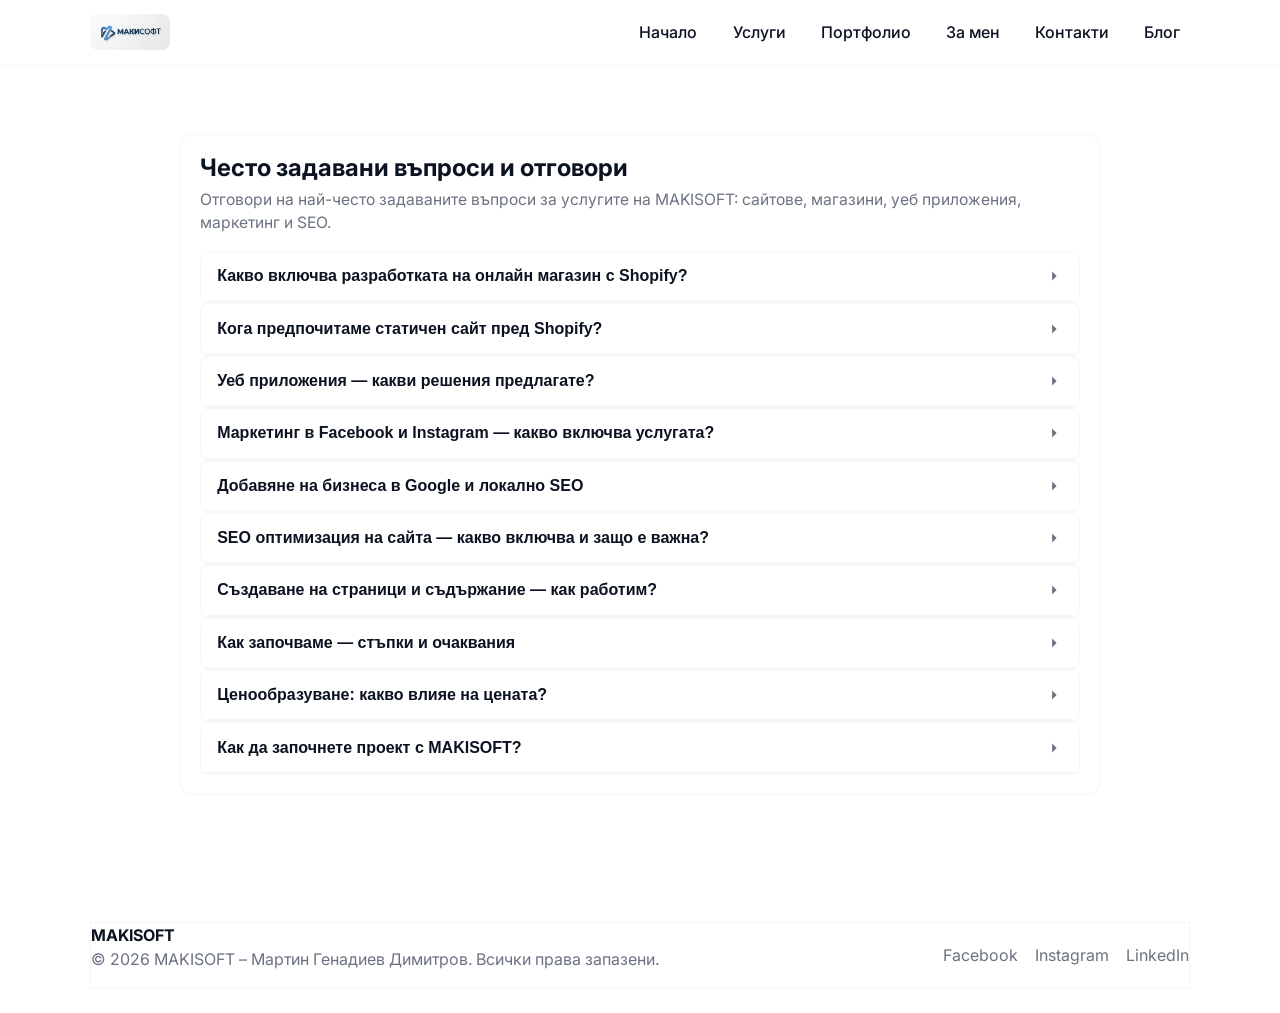
==== blog.html @ 3d79458b "Add main website and blog pages with interactive features - Implemented smooth scrolling for interna" ====
<!doctype html>
<html lang="bg">
<head>
  <meta charset="utf-8" />
  <meta name="viewport" content="width=device-width,initial-scale=1" />
  <title>Блог — MAKISOFT</title>
  <link rel="stylesheet" href="assets/css/styles.css">
    <script src="assets/js/script.js" defer></script>
</head>
<body>
  <header class="site-header">
    <div class="container header-inner">
      <a class="logo" href="index.html"><img src="assets/img/makisoft МАКИСОФТ.png" alt="MAKISOFT" class="logo-img"></a>
      <nav class="main-nav" aria-label="Навигация">
        <ul class="nav-list">
          <li><a href="index.html" class="nav-link">Начало</a></li>
          <li><a href="index.html#services" class="nav-link">Услуги</a></li>
          <li><a href="index.html#portfolio" class="nav-link">Портфолио</a></li>
          <li><a href="index.html#about" class="nav-link">За мен</a></li>
          <li><a href="index.html#contact" class="nav-link">Контакти</a></li>
          <li><a href="blog.html" class="nav-link">Блог</a></li>
        </ul>
      </nav>
    </div>
  </header>

  <main>
    <section class="section">
      <div class="container">
        <article class="post">
          <header class="section-header">
            <h1>Често задавани въпроси и отговори</h1>
            <p class="sub muted">Отговори на най-често задаваните въпроси за услугите на MAKISOFT: сайтове, магазини, уеб приложения, маркетинг и SEO.</p>
          </header>

          <div class="accordion" id="faqAccordion">
            <!-- 1 -->
            <div class="accordion-item">
              <button class="accordion-toggle" aria-expanded="false" aria-controls="faq-1" id="faq-toggle-1">
                <span>Какво включва разработката на онлайн магазин с Shopify?</span>
                <svg class="accordion-icon" width="20" height="20" viewBox="0 0 24 24" aria-hidden="true"><path fill="currentColor" d="M12 15.5l-6-6h12z"/></svg>
              </button>
              <div id="faq-1" class="accordion-panel" role="region" aria-labelledby="faq-toggle-1">
                <p><strong>Платформа и настройка:</strong> инсталация, продукти, варианти, доставки, данъци и разплащателни шлюзове.</p>
                <p><strong>Дизайн и UX:</strong> адаптивен storefront, оптимизиран checkout и trust signals.</p>
                <p><strong>Интеграции и обучение:</strong> Facebook/Instagram shop, Google Merchant, ERP/CRM интеграции и кратко обучение за управление.</p>
              </div>
            </div>

            <!-- 2 -->
            <div class="accordion-item">
              <button class="accordion-toggle" aria-expanded="false" aria-controls="faq-2" id="faq-toggle-2">
                <span>Кога предпочитаме статичен сайт пред Shopify?</span>
                <svg class="accordion-icon" width="20" height="20" viewBox="0 0 24 24" aria-hidden="true"><path fill="currentColor" d="M12 15.5l-6-6h12z"/></svg>
              </button>
              <div id="faq-2" class="accordion-panel" role="region" aria-labelledby="faq-toggle-2">
                <p>Статичните сайтове са подходящи за презентационни сайтове и лендинги: бързо зареждане, ниски разходи и лесна интеграция с CDN.</p>
                <ul>
                  <li>Ниска цена за хостинг и бързо време за зареждане.</li>
                  <li>Повишена сигурност и опростена поддръжка.</li>
                  <li>Подходящи за информационно съдържание, малки бизнеси и кампании.</li>
                </ul>
              </div>
            </div>

            <!-- 3 -->
            <div class="accordion-item">
              <button class="accordion-toggle" aria-expanded="false" aria-controls="faq-3" id="faq-toggle-3">
                <span>Уеб приложения — какви решения предлагате?</span>
                <svg class="accordion-icon" width="20" height="20" viewBox="0 0 24 24" aria-hidden="true"><path fill="currentColor" d="M12 15.5l-6-6h12z"/></svg>
              </button>
              <div id="faq-3" class="accordion-panel" role="region" aria-labelledby="faq-toggle-3">
                <p>Предлагаме следните архитектури и технологии в зависимост от нуждите:</p>
                <ul>
                  <li><strong>SPA</strong> (React/Vue/Svelte) за интерактивни клиентски интерфейси.</li>
                  <li><strong>SSR / Hybrid</strong> (Next.js, Nuxt) за SEO и бързо първо зареждане.</li>
                  <li><strong>API-driven</strong> (REST/GraphQL) — отделяне на frontend и backend.</li>
                  <li>Backend: Node.js (Express/Nest), Python (Django/Flask) — за сигурност и скалируемост.</li>
                  <li>База данни, автентикация, CI/CD и cloud deployment (Vercel, AWS, DigitalOcean).</li>
                </ul>
              </div>
            </div>

            <!-- 4 -->
            <div class="accordion-item">
              <button class="accordion-toggle" aria-expanded="false" aria-controls="faq-4" id="faq-toggle-4">
                <span>Маркетинг в Facebook и Instagram — какво включва услугата?</span>
                <svg class="accordion-icon" width="20" height="20" viewBox="0 0 24 24" aria-hidden="true"><path fill="currentColor" d="M12 15.5l-6-6h12z"/></svg>
              </button>
              <div id="faq-4" class="accordion-panel" role="region" aria-labelledby="faq-toggle-4">
                <p>Нашият пакет включва целия цикъл за платени и органични канали:</p>
                <ul>
                  <li>Анализ на аудитория и създаване на buyer personas.</li>
                  <li>Планиране и настройка на кампании (awareness → consideration → conversion).</li>
                  <li>Създаване на креативи (визуали, текстове, видеа) и A/B тестове.</li>
                  <li>Инсталиране на Meta Pixel и Conversion API за проследяване и ремаркетинг.</li>
                  <li>Отчитане и оптимизация: ROAS, CPA, предложения за подобрение.</li>
                </ul>
              </div>
            </div>

            <!-- 5 -->
            <div class="accordion-item">
              <button class="accordion-toggle" aria-expanded="false" aria-controls="faq-5" id="faq-toggle-5">
                <span>Добавяне на бизнеса в Google и локално SEO</span>
                <svg class="accordion-icon" width="20" height="20" viewBox="0 0 24 24" aria-hidden="true"><path fill="currentColor" d="M12 15.5l-6-6h12z"/></svg>
              </button>
              <div id="faq-5" class="accordion-panel" role="region" aria-labelledby="faq-toggle-5">
                <ul>
                  <li>Регистрация и верификация на Google Business Profile (GBP).</li>
                  <li>Оптимизация на профила: категории, описание, работно време и снимки.</li>
                  <li>Консистентно добавяне на NAP в директории и локални каталози.</li>
                  <li>Управление на отзиви и локално съдържание за повишаване на видимостта.</li>
                </ul>
              </div>
            </div>

            <!-- 6 -->
            <div class="accordion-item">
              <button class="accordion-toggle" aria-expanded="false" aria-controls="faq-6" id="faq-toggle-6">
                <span>SEO оптимизация на сайта — какво включва и защо е важна?</span>
                <svg class="accordion-icon" width="20" height="20" viewBox="0 0 24 24" aria-hidden="true"><path fill="currentColor" d="M12 15.5l-6-6h12z"/></svg>
              </button>
              <div id="faq-6" class="accordion-panel" role="region" aria-labelledby="faq-toggle-6">
                <ul>
                  <li><strong>Техническо SEO:</strong> оптимизация на скорост, sitemap, robots.txt, structured data.</li>
                  <li><strong>On-page:</strong> ключови думи, мета тагове, правилна H структура и оптимизирано съдържание.</li>
                  <li><strong>Off-page:</strong> изграждане на качествени линкове и локални цитати за доверие и авторитет.</li>
                </ul>
              </div>
            </div>

            <!-- 7 -->
            <div class="accordion-item">
              <button class="accordion-toggle" aria-expanded="false" aria-controls="faq-7" id="faq-toggle-7">
                <span>Създаване на страници и съдържание — как работим?</span>
                <svg class="accordion-icon" width="20" height="20" viewBox="0 0 24 24" aria-hidden="true"><path fill="currentColor" d="M12 15.5l-6-6h12z"/></svg>
              </button>
              <div id="faq-7" class="accordion-panel" role="region" aria-labelledby="faq-toggle-7">
                <ol>
                  <li>Бриф и анализ на целевата аудитория.</li>
                  <li>Структура и wireframes за страниците.</li>
                  <li>Копирайтинг и SEO оптимизация на текста.</li>
                  <li>Дизайн, разработка и A/B тестове при нужда.</li>
                </ol>
              </div>
            </div>

            <!-- 8 -->
            <div class="accordion-item">
              <button class="accordion-toggle" aria-expanded="false" aria-controls="faq-8" id="faq-toggle-8">
                <span>Как започваме — стъпки и очаквания</span>
                <svg class="accordion-icon" width="20" height="20" viewBox="0 0 24 24" aria-hidden="true"><path fill="currentColor" d="M12 15.5l-6-6h12z"/></svg>
              </button>
              <div id="faq-8" class="accordion-panel" role="region" aria-labelledby="faq-toggle-8">
                <ol>
                  <li>Свържете се чрез формата или директно по имейл/телефон.</li>
                  <li>Кратък бриф и предварителна оферта.</li>
                  <li>Подписване на договор и плащане на аванс.</li>
                  <li>Проектиране, разработка и финално пускане.</li>
                </ol>
                <p class="muted">Очаквайте обратна връзка в рамките на 1–3 работни дни след запитване.</p>
              </div>
            </div>

            <!-- 9 -->
            <div class="accordion-item">
              <button class="accordion-toggle" aria-expanded="false" aria-controls="faq-9" id="faq-toggle-9">
                <span>Ценообразуване: какво влияе на цената?</span>
                <svg class="accordion-icon" width="20" height="20" viewBox="0 0 24 24" aria-hidden="true"><path fill="currentColor" d="M12 15.5l-6-6h12z"/></svg>
              </button>
              <div id="faq-9" class="accordion-panel" role="region" aria-labelledby="faq-toggle-9">
                <p>Фактори: брой страници/продукти, интеграции, ниво на персонализация и допълнителни услуги (SEO, маркетинг).</p>
              </div>
            </div>

            <!-- 10 -->
            <div class="accordion-item">
              <button class="accordion-toggle" aria-expanded="false" aria-controls="faq-10" id="faq-toggle-10">
                <span>Как да започнете проект с MAKISOFT?</span>
                <svg class="accordion-icon" width="20" height="20" viewBox="0 0 24 24" aria-hidden="true"><path fill="currentColor" d="M12 15.5l-6-6h12z"/></svg>
              </button>
              <div id="faq-10" class="accordion-panel" role="region" aria-labelledby="faq-toggle-10">
                <ol>
                  <li>Свържете се чрез формата на сайта или по имейл/телефон.</li>
                  <li>Кратък бриф и предварителна оферта.</li>
                  <li>Подписване на договор и плащане на аванс.</li>
                  <li>Стартиране на дизайна и разработката.</li>
                </ol>
              </div>
            </div>
          </div>
        </article>
      </div>
    </section>
  </main>

  <footer class="site-footer">
    <div class="container footer-inner">
      <div class="footer-brand">
        <strong>MAKISOFT</strong>
        <p>© 2026 MAKISOFT – Мартин Генадиев Димитров. Всички права запазени.</p>
      </div>
      <div class="footer-socials">
        <a href="https://www.facebook.com/people/%D0%9C%D0%B0%D1%80%D1%82%D0%B8%D0%BD-%D0%93%D0%B5%D0%BD%D0%B0%D0%B4%D0%B8%D0%B5%D0%B2/100037242259440/" aria-label="Facebook" target="_blank" rel="noopener">Facebook</a>
        <a href="#" aria-label="Instagram" target="_blank" rel="noopener">Instagram</a>
        <a href="https://www.linkedin.com/in/martin-dimitrov-2580922ab/" aria-label="LinkedIn" target="_blank" rel="noopener">LinkedIn</a>
      </div>
    </div>
  </footer>
</body>
</html>
---- assets/css/styles.css ----
/* =========================================================
   styles.css — Стилове за MAKISOFT One-Page
   Използва CSS променливи, Grid/Flexbox и responsive media queries
   ========================================================= */

/* Google Font */
@import url('https://fonts.googleapis.com/css2?family=Inter:wght@300;400;600;700&display=swap');

:root{
  /* Цветова палитра */
  --bg: #0a192f;
  --surface: #0f2436;
  --muted: #94a3b8;
  --text: #ffffff;
  --accent: #00bfa6; /* или #f97316 за оранжев */
  --accent-2: #f97316;
  --glass: rgba(255,255,255,0.04);

  /* Размери */
  --radius: 12px;
  --container-max: 1100px;
  --transition: 240ms cubic-bezier(.2,.9,.2,1);
}

/* Light theme overrides when applied on the root html element */
html[data-theme="light"]{
  --bg: #ffffff;
  --surface: #f5f7fb;
  --muted: #6b7280;
  --text: #0b1220;
  --accent: #007a63;
  --accent-2: #f97316;
  --glass: rgba(11,18,32,0.04);
}

/* Smooth transition when switching themes */
html{ transition: background-color 300ms ease, color 300ms ease; }
body{ transition: background 300ms ease, color 300ms ease; }

/* Reset */
* { box-sizing: border-box; }
html,body { height:100%; }
body{
  margin:0;
  font-family: "Inter", system-ui, -apple-system, "Segoe UI", Roboto, "Helvetica Neue", Arial;
  background: linear-gradient(180deg, var(--bg) 0%, #071227 100%);
  color:var(--text);
  -webkit-font-smoothing:antialiased;
  -moz-osx-font-smoothing:grayscale;
  line-height:1.5;
  -webkit-tap-highlight-color: transparent;
}

/* Container */
.container{
  width:90%;
  max-width:var(--container-max);
  margin:0 auto;
}

/* Header */
.site-header{
  position:sticky;
  top:0;
  z-index:60;
  background:linear-gradient(180deg, rgba(10,25,47,0.9), rgba(10,25,47,0.65));
  backdrop-filter: blur(6px);
  border-bottom: 1px solid rgba(255,255,255,0.03);
}

.header-inner{
  display:flex;
  align-items:center;
  justify-content:space-between;
  gap:1rem;
  padding:0.9rem 0;
}

.logo{
  color:var(--text);
  font-weight:700;
  letter-spacing:0.6px;
  text-decoration:none;
  font-size:1.1rem;
}

.logo-img{ height:36px; display:block; border-radius:8px; overflow:hidden; }

/* Лека анимация за логото - плавно 'плаващо' движение и мащаб при hover */
.logo-img{
  animation: logoFloat 6s ease-in-out infinite;
  transition: transform 260ms var(--transition), filter 260ms var(--transition);
}
.logo-img:hover{
  transform: translateY(-3px) scale(1.03);
  filter: drop-shadow(0 6px 18px rgba(0,191,166,0.12));
}

@keyframes logoFloat{
  0%{ transform: translateY(0); }
  50%{ transform: translateY(-4px); }
  100%{ transform: translateY(0); }
}

/* Плавно появяване и лека мащабна анимация за hero изображението */
.hero-visual img{
  opacity:0;
  transform: scale(0.98) translateY(8px);
  transition: opacity 700ms ease, transform 700ms cubic-bezier(.2,.9,.2,1);
}
.animate-on-scroll.in-view .hero-visual img{
  opacity:1;
  transform: none;
}

/* Nav */
.main-nav { display:block; }
.nav-list{
  display:flex;
  gap:1rem;
  list-style:none;
  margin:0;
  padding:0;
  align-items:center;
}
.nav-link{
  color:var(--text);
  text-decoration:none;
  padding:0.45rem 0.6rem;
  border-radius:8px;
  transition: background var(--transition);
  font-weight:500;
}
.nav-link:hover, .nav-link:focus{
  background:var(--glass);
}

/* Header actions */
.header-actions{ display:flex; align-items:center; gap:0.6rem; }

.btn{
  display:inline-flex;
  align-items:center;
  justify-content:center;
  gap:0.5rem;
  padding:0.6rem 1rem;
  border-radius:10px;
  text-decoration:none;
  cursor:pointer;
  font-weight:600;
  border:1px solid transparent;
  transition: all var(--transition);
}
.btn-ghost{
  background:transparent;
  color:var(--text);
  border-color: rgba(255,255,255,0.04);
}
.btn-primary{
  background:var(--accent);
  color:var(--bg);
}
.btn-accent{
  background:var(--accent);
  color:var(--bg);
}

/* Hamburger */
.hamburger{
  display:none;
  background:none;
  border:0;
  padding:0.4rem;
  cursor:pointer;
  margin-left:0.5rem;
}
.hamburger-box{ width:26px; height:18px; display:inline-block; position:relative; }
.hamburger-inner{
  position:absolute;
  top:50%;
  left:0;
  right:0;
  height:2px;
  background:var(--text);
  transform:translateY(-50%);
  transition: transform 200ms ease, opacity 200ms ease;
}
.hamburger-inner::before,
.hamburger-inner::after{
  content:"";
  position:absolute;
  left:0;
  right:0;
  height:2px;
  background:var(--text);
  transition: transform 200ms ease, top 200ms ease, bottom 200ms ease;
}
.hamburger-inner::before{ top:-8px; }
.hamburger-inner::after{ bottom:-8px; }

/* Mobile nav overlay */
.mobile-nav{
  display:none;
  position:fixed;
  inset:0;
  background:linear-gradient(180deg, rgba(10,25,47,0.98), rgba(10,25,47,0.96));
  z-index:55;
  padding-top:6rem;
}
.mobile-nav-list{
  list-style:none;
  padding:0;
  margin:0;
  display:flex;
  flex-direction:column;
  gap:1rem;
  align-items:center;
}
.mobile-link{
  color:var(--text);
  text-decoration:none;
  font-size:1.2rem;
}

/* Hero */
.hero{
  padding:4rem 0;
}
.hero-inner{
  display:grid;
  grid-template-columns: 1fr 480px;
  gap:2rem;
  align-items:center;
}
.hero-content h1{
  font-size:clamp(1.4rem, 2.4vw, 2.2rem);
  margin:0 0 0.6rem 0;
}
.lead{
  color:var(--muted);
  margin-bottom:1.2rem;
}
.hero-visual img{
  width:100%;
  border-radius:var(--radius);
  box-shadow: 0 8px 30px rgba(0,0,0,0.6);
}

/* Sections */
.section{
  padding:3rem 0;
}
.section-header h2{
  margin:0 0 0.25rem 0;
  font-size:1.5rem;
}
.sub{ color:var(--muted); margin:0 0 1rem 0; }

/* Services grid */
.services-grid{
  display:grid;
  grid-template-columns: repeat(4, 1fr);
  gap:1.25rem;
  margin-top:1rem;
}
.service-card{
  background:linear-gradient(180deg, rgba(255,255,255,0.02), rgba(255,255,255,0.01));
  padding:1.1rem;
  border-radius:var(--radius);
  box-shadow: 0 6px 18px rgba(2,6,23,0.6);
  border:1px solid rgba(255,255,255,0.02);
}
.service-icon{ font-size:1.6rem; margin-bottom:0.6rem; }

/* Portfolio */
.portfolio-controls{ display:flex; gap:0.5rem; margin:1rem 0 1.25rem 0; flex-wrap:wrap; }
.filter-btn{
  padding:0.5rem 0.8rem;
  border-radius:10px;
  background:transparent;
  border:1px solid rgba(255,255,255,0.04);
  color:var(--text);
  cursor:pointer;
}
.filter-btn.active{ background:var(--accent); color:var(--bg); border-color:transparent; }

.portfolio-grid{
  display:grid;
  grid-template-columns: repeat(3, 1fr);
  gap:1rem;
}
.portfolio-card{
  background:var(--surface);
  border-radius:var(--radius);
  overflow:hidden;
  box-shadow: 0 8px 30px rgba(2,6,23,0.6);
  transition: transform var(--transition);
}
.portfolio-card img{ width:100%; height:200px; object-fit:cover; display:block; }
.card-body{ padding:0.8rem 1rem; }
.card-actions{ margin-top:0.6rem; }

/* About */
.about-inner{
  display:grid;
  grid-template-columns: 260px 1fr;
  gap:1.5rem;
  align-items:center;
}
.avatar{
  width:100%;
  aspect-ratio:1/1;
  border-radius:50%;
  object-fit:cover;
  border:6px solid rgba(255,255,255,0.03);
  box-shadow: 0 10px 30px rgba(0,0,0,0.6);
}

/* Contact */
.contact-inner{
  display:grid;
  grid-template-columns: 1fr 320px;
  gap:1.5rem;
}
.contact-card{ background:linear-gradient(180deg, rgba(255,255,255,0.02), rgba(255,255,255,0.01)); padding:1.2rem; border-radius:var(--radius); }
.contact-form label{ display:block; margin-bottom:0.6rem; }
.contact-form input, .contact-form textarea{
  width:100%;
  padding:0.6rem 0.8rem;
  border-radius:8px;
  border:1px solid rgba(255,255,255,0.04);
  background:transparent;
  color:var(--text);
  margin-top:0.3rem;
}
.form-actions{ margin-top:0.8rem; }
.form-message{ margin-top:0.8rem; color:var(--accent); }

/* Footer */
.site-footer{ padding:1.6rem 0; border-top:1px solid rgba(255,255,255,0.03); margin-top:2rem; }
.footer-inner{ display:flex; justify-content:space-between; align-items:center; gap:1rem; flex-wrap:wrap; }
.footer-socials a{ color:var(--muted); margin-left:0.8rem; text-decoration:none; }

/* =========================================================
   Анимации при скрол (fade-in)
   .animate-on-scroll се анимира когато JS добави .in-view
   ========================================================= */
.animate-on-scroll{ opacity:0; transform: translateY(16px); transition: opacity 600ms ease, transform 600ms cubic-bezier(.2,.9,.2,1); will-change:transform,opacity; }
.animate-on-scroll.in-view{ opacity:1; transform: none; }

/* Staggered reveal helper */
.stagger .stagger-item{ opacity:0; transform: translateY(14px); transition: opacity 540ms ease, transform 540ms cubic-bezier(.2,.9,.2,1); }
.stagger.in-view .stagger-item{ opacity:1; transform:none; }

/* CTA pulse */
@keyframes pulseGlow{
  0%{ box-shadow: 0 0 0 0 rgba(0,191,166,0.12); }
  70%{ box-shadow: 0 0 0 12px rgba(0,191,166,0); }
  100%{ box-shadow: 0 0 0 0 rgba(0,191,166,0); }
}
.btn-primary{ animation: none; }
.btn-primary.pulse{ animation: pulseGlow 2.4s infinite ease-out; }

/* subtle hover for links */
a{ transition: color 180ms ease, transform 180ms ease; }
a:hover{ transform: translateY(-2px); }

/* Аккордеон стилове (блог) */
.post{
  background: linear-gradient(180deg, rgba(255,255,255,0.02), rgba(255,255,255,0.01));
  padding:1.4rem;
  border-radius:12px;
  box-shadow: 0 12px 34px rgba(2,6,23,0.6);
  border:1px solid rgba(255,255,255,0.03);
}
.post .section-header{ margin-bottom:0.8rem; }
.post .section-header h1{ margin:0 0 0.4rem 0; font-size:1.5rem; }
.muted{ color:var(--muted); }

.accordion{ margin-top:1rem; }
.accordion-item{
  border-radius:8px;
  overflow:hidden;
  margin-bottom:0;
  background: transparent;
  border:1px solid rgba(255,255,255,0.03);
}
.accordion-item + .accordion-item{ border-top:1px solid rgba(255,255,255,0.03); }
.accordion-button, .accordion-toggle{
  width:100%;
  display:flex;
  align-items:center;
  justify-content:space-between;
  gap:12px;
  background:linear-gradient(180deg, rgba(255,255,255,0.01), rgba(255,255,255,0.005));
  border:0;
  padding:0.95rem 1rem;
  color:var(--text);
  font-weight:600;
  cursor:pointer;
}
.accordion-toggle .accordion-icon{ transform:rotate(-90deg); transition: transform 300ms ease; }
.accordion-button[aria-expanded="true"] .accordion-icon, .accordion-toggle[aria-expanded="true"] .accordion-icon{ transform:rotate(0deg); }
.accordion-panel{ max-height:0; overflow:hidden; transition: max-height 360ms cubic-bezier(.2,.9,.2,1), padding 240ms ease; padding:0 1rem; background:linear-gradient(180deg, rgba(10,18,30,0.02), rgba(10,18,30,0.01)); }
.accordion-panel p, .accordion-panel ul, .accordion-panel ol{ color:var(--muted); margin:0.8rem 0; }
.accordion-panel.open{ padding:0.8rem 1rem 1.1rem; }

.accordion-toggle:focus{ outline:2px solid rgba(0,191,166,0.12); outline-offset:2px; }

/* Improve arrow alignment and spacing */
.accordion-icon{ width:18px; height:18px; flex:0 0 18px; color:var(--muted); }
.accordion-toggle span{ display:block; text-align:left; flex:1; }

/* Hover ефекти */
.portfolio-card:hover{ transform: translateY(-6px); }

/* =========================================================
   Responsive / Mobile improvements
   Ensures stacked layouts, readable type, and touch-friendly controls
   ========================================================= */
@media (max-width: 900px){
  .header-inner{ padding:0.6rem 0; }
  .logo-img{ height:32px; }
  .main-nav{ display:none; }
  .hamburger{ display:inline-block; }
  .mobile-nav{ display:none; }
  .mobile-nav[aria-hidden="false"]{ display:flex; }

  .hero{ padding:2.4rem 0; }
  .hero-inner{ grid-template-columns: 1fr; gap:1.25rem; }
  .hero-visual{ order:-1; }
  .hero-visual img{ border-radius:10px; max-width:92%; margin:0 auto; height:auto; }
  .hero-content{ text-align:left; }
  .hero-ctas{ display:flex; flex-direction:column; gap:0.6rem; margin-top:0.8rem; }

  .services-grid{ grid-template-columns: repeat(2, 1fr); }
  .portfolio-grid{ grid-template-columns: repeat(2, 1fr); }
  .about-inner{ grid-template-columns: 1fr; }
  .contact-inner{ grid-template-columns: 1fr; }

  .btn{ padding:0.65rem 0.9rem; font-size:0.95rem; }
  .btn-primary, .btn-accent{ width:100%; }
  .cta-row{ display:flex; flex-direction:column; gap:0.6rem; }

  .portfolio-card img{ height:auto; }
  .avatar{ width:140px; margin:0 auto; }
}

@media (max-width: 600px){
  :root{ --container-max: 720px; }
  body{ font-size:15px; }
  .container{ width:94%; }
  .logo-img{ height:28px; }
  .header-inner{ gap:0.5rem; }

  .hero-content h1{ font-size:1.35rem; }
  .lead{ font-size:0.95rem; }
  .hero-ctas{ align-items:stretch; }

  .services-grid{ grid-template-columns: 1fr; }
  .portfolio-grid{ grid-template-columns: 1fr; }

  .accordion-toggle{ padding:0.85rem; }
  .mobile-cta{ width:100%; text-align:center; }

  /* Floating CTA safe placement on small screens */
  .floating-cta{ right:14px; padding:0.65rem 0.9rem; }
}

/* Ensure images are fluid by default on mobile */
img{ max-width:100%; height:auto; display:block; }

/* Dark-theme: ensure contact email and phone are white for visibility */
html[data-theme="dark"] .contact-info a[href^="mailto:"],
html[data-theme="dark"] .contact-info a[href^="tel:"]{
  color: #ffffff !important;
}

/* Keep default/other themes unchanged; light theme uses its own --text color */

/* Floating CTA (позициониране и стил) */
.floating-cta{
  position:fixed;
  right:20px;
  bottom:24px;
  z-index:70;
  background:var(--accent);
  color:var(--bg);
  padding:0.7rem 1rem;
  border-radius:12px;
  box-shadow: 0 10px 30px rgba(2,6,23,0.6);
  display:inline-flex;
  align-items:center;
  gap:0.5rem;
  text-decoration:none;
  font-weight:700;
}

/* Stacked floating CTA variations to avoid overlap */
.floating-cta.floating-cta-messenger{ bottom:84px; background:var(--accent-2); }
.floating-cta.floating-cta-questions{ bottom:24px; }

@media (max-width: 600px){
  .floating-cta.floating-cta-questions{ bottom:18px; }
  .floating-cta.floating-cta-messenger{ bottom:62px; }
}

/* Mobile nav open state transition */
.mobile-nav{ opacity:0; transform: translateY(6px); transition: opacity 240ms ease, transform 240ms ease; }
.mobile-nav.open, .mobile-nav[aria-hidden="false"]{ opacity:1; transform:none; }

/* Theme toggle button */
.theme-toggle{
  display:inline-flex;
  align-items:center;
  justify-content:center;
  gap:0.45rem;
  padding:0.36rem 0.5rem;
  border-radius:10px;
  background:transparent;
  border:1px solid rgba(255,255,255,0.04);
  color:var(--text);
  cursor:pointer;
}
.theme-toggle:hover{ background:var(--glass); }
.theme-toggle .theme-icon{ display:inline-block; line-height:1; font-size:1rem; }
.theme-toggle .theme-icon-moon{ display:none; }
html[data-theme="light"] .theme-toggle{ border-color: rgba(11,18,32,0.06); }
html[data-theme="light"] .theme-toggle .theme-icon-sun{ display:none; }
html[data-theme="light"] .theme-toggle .theme-icon-moon{ display:inline-block; }

/* Light-theme hard overrides: remove shadows, gradients and make backgrounds pure white */
html[data-theme="light"] body{
  background: var(--bg) !important;
  color: var(--text) !important;
}

/* Remove header glass and shadow */
html[data-theme="light"] .site-header{
  background: var(--bg) !important;
  backdrop-filter: none !important;
  border-bottom: 1px solid rgba(11,18,32,0.04) !important;
  box-shadow: none !important;
}

/* Make surfaces flat and white */
html[data-theme="light"] .service-card,
html[data-theme="light"] .portfolio-card,
html[data-theme="light"] .post,
html[data-theme="light"] .contact-card,
html[data-theme="light"] .about-inner,
html[data-theme="light"] .footer-inner{
  background: var(--bg) !important;
  border: 1px solid rgba(11,18,32,0.04) !important;
  box-shadow: none !important;
}

/* Remove background gradients on cards and sections */
html[data-theme="light"] .service-card,
html[data-theme="light"] .post .section-header,
html[data-theme="light"] .accordion-panel,
html[data-theme="light"] .contact-card{
  background-image: none !important;
}

/* Hero image and logo: no shadow, pure white background where applicable */
html[data-theme="light"] .hero-visual img,
html[data-theme="light"] .logo-img{
  box-shadow: none !important;
  filter: none !important;
}

/* Buttons: remove glow/shadow in light theme */
html[data-theme="light"] .btn-primary,
html[data-theme="light"] .btn-accent,
html[data-theme="light"] .floating-cta{
  box-shadow: none !important;
}

/* Floating CTA: use solid color but no shadow */
html[data-theme="light"] .floating-cta{
  background: var(--accent) !important;
  color: var(--bg) !important;
  box-shadow: none !important;
}

/* Remove subtle link transform if you want fully flat look */
html[data-theme="light"] a:hover{ transform:none !important; }

/* Accordion panels: remove inner gradients/shadows */
html[data-theme="light"] .accordion-item,
html[data-theme="light"] .accordion-panel{
  background: var(--bg) !important;
  border: 1px solid rgba(11,18,32,0.03) !important;
  box-shadow: none !important;
}

/* Ensure images remain crisp on white background */
html[data-theme="light"] img{ background: transparent; }

/* Small helpers for contact links */
.contact-info{ margin-top:0.8rem; }
.contact-info .contact-link{ margin-left:0.5rem; text-decoration:none; color:var(--accent); font-weight:600; }
.contact-info .contact-link:hover{ text-decoration:underline; }

/* Responsive */
@media (max-width: 1024px){
  .hero-inner{ grid-template-columns: 1fr 380px; }
  .services-grid{ grid-template-columns: repeat(2, 1fr); }
  .portfolio-grid{ grid-template-columns: repeat(2, 1fr); }
  .about-inner{ grid-template-columns: 180px 1fr; }
  .contact-inner{ grid-template-columns: 1fr 280px; }
}

@media (max-width: 768px){
  .nav-list{ display:none; }
  .hamburger{ display:inline-block; }
  .header-actions .btn-accent{ display:none; }

  .hero-inner{ grid-template-columns: 1fr; text-align:center; }
  .hero-visual{ order:2; }
  .hero-ctas{ display:flex; justify-content:center; gap:0.6rem; flex-wrap:wrap; }

  .services-grid{ grid-template-columns: 1fr; }
  .portfolio-grid{ grid-template-columns: 1fr; }
  .about-inner{ grid-template-columns: 1fr; text-align:center; gap:1rem; }
  .contact-inner{ grid-template-columns: 1fr; }

  .mobile-nav{ display:block; opacity:0; transition: opacity 240ms ease; }
  .mobile-nav.open{ opacity:1; }
}

/* Малки екрани */
@media (max-width: 420px){
  .container{ width:95%; }
  .hero{ padding:2.4rem 0; }
  .header-inner{ padding:0.6rem 0; }
}

/* =========================================================
   Global typography & layout improvements (applies to all pages)
   ========================================================= */
html { font-family: Inter, system-ui, -apple-system, 'Segoe UI', Roboto, 'Helvetica Neue', Arial; }
body { font-size:16px; color:var(--text); }

/* Hero extra features */
.hero-features{ list-style: none; padding:0; margin:0.6rem 0 1rem 0; display:flex; gap:0.8rem; flex-wrap:wrap; }
.hero-features li{ background:rgba(255,255,255,0.02); padding:0.45rem 0.7rem; border-radius:999px; color:var(--muted); font-size:0.95rem; }

/* Why choose section */
.highlight-section{ background: linear-gradient(180deg, rgba(255,255,255,0.01), rgba(255,255,255,0.005)); padding:2rem 0; border-top:1px solid rgba(255,255,255,0.02); }
.why-grid{ display:grid; grid-template-columns: repeat(3,1fr); gap:1rem; margin-top:1rem; }
.why-card{ background:transparent; padding:1rem; border-radius:10px; border:1px solid rgba(255,255,255,0.03); }
.cta-row{ margin-top:1rem; display:flex; gap:0.6rem; }

/* Floating CTA */
.floating-cta{
  position:fixed;
  right:20px;
  bottom:20px;
  z-index:80;
  background:var(--accent);
  color:var(--bg);
  padding:0.85rem 1rem;
  border-radius:999px;
  box-shadow: 0 8px 30px rgba(0,191,166,0.12);
  text-decoration:none;
  font-weight:700;
  transition: transform 180ms ease, box-shadow 180ms ease;
}
.floating-cta:hover{ transform: translateY(-4px); box-shadow: 0 14px 40px rgba(0,191,166,0.14); }

@media (max-width: 768px){
  .why-grid{ grid-template-columns: 1fr; }
  .hero-features{ justify-content:center; }
}

/* Headings */
h1, h2, h3, h4 { color:var(--text); margin:0 0 0.5rem 0; line-height:1.15; }
h1 { font-size:clamp(1.6rem, 3.2vw, 2.4rem); }
h2 { font-size:clamp(1.25rem, 2.2vw, 1.75rem); }
h3 { font-size:1.05rem; }

p { color:var(--muted); margin:0 0 1rem 0; }
small, .muted { color:var(--muted); }

/* Make images responsive across the site */
img{ max-width:100%; height:auto; display:block; }

/* Main content spacing */
.post{ max-width:920px; margin:1.25rem auto; padding:1.2rem; border-radius:12px; background: linear-gradient(180deg, rgba(255,255,255,0.01), rgba(255,255,255,0.00)); box-shadow: 0 6px 24px rgba(2,6,23,0.45); border:1px solid rgba(255,255,255,0.02); }
.post .section-header{ margin-bottom:0.8rem; }
.post h2{ margin-bottom:0.4rem; }

/* Better spacing for article content */
.post p, .post ul, .post ol{ font-size:0.98rem; color:var(--muted); }
.post ul, .post ol{ margin-left:1.1rem; }

/* Accordion visuals: accent and subtle shadow when open */
.accordion-item{ transition: box-shadow 260ms var(--transition), transform 260ms var(--transition); }
.accordion-item .accordion-panel.open{ box-shadow: inset 0 6px 12px rgba(0,0,0,0.25); border-top:1px solid rgba(255,255,255,0.02); }
.accordion-toggle{ font-size:1rem; }
.accordion-toggle span{ display:inline-block; }
.accordion-icon{ transition: transform 300ms ease; }

/* Buttons uniform size in posts */
.post .btn{ padding:0.55rem 0.9rem; }

/* Footer tweaks for blog */
.site-footer .footer-inner{ align-items:center; gap:1rem; }

@media (max-width: 768px){
  .post{ padding:1rem; margin:0.8rem auto; }
  h1{ font-size:1.6rem; }
}
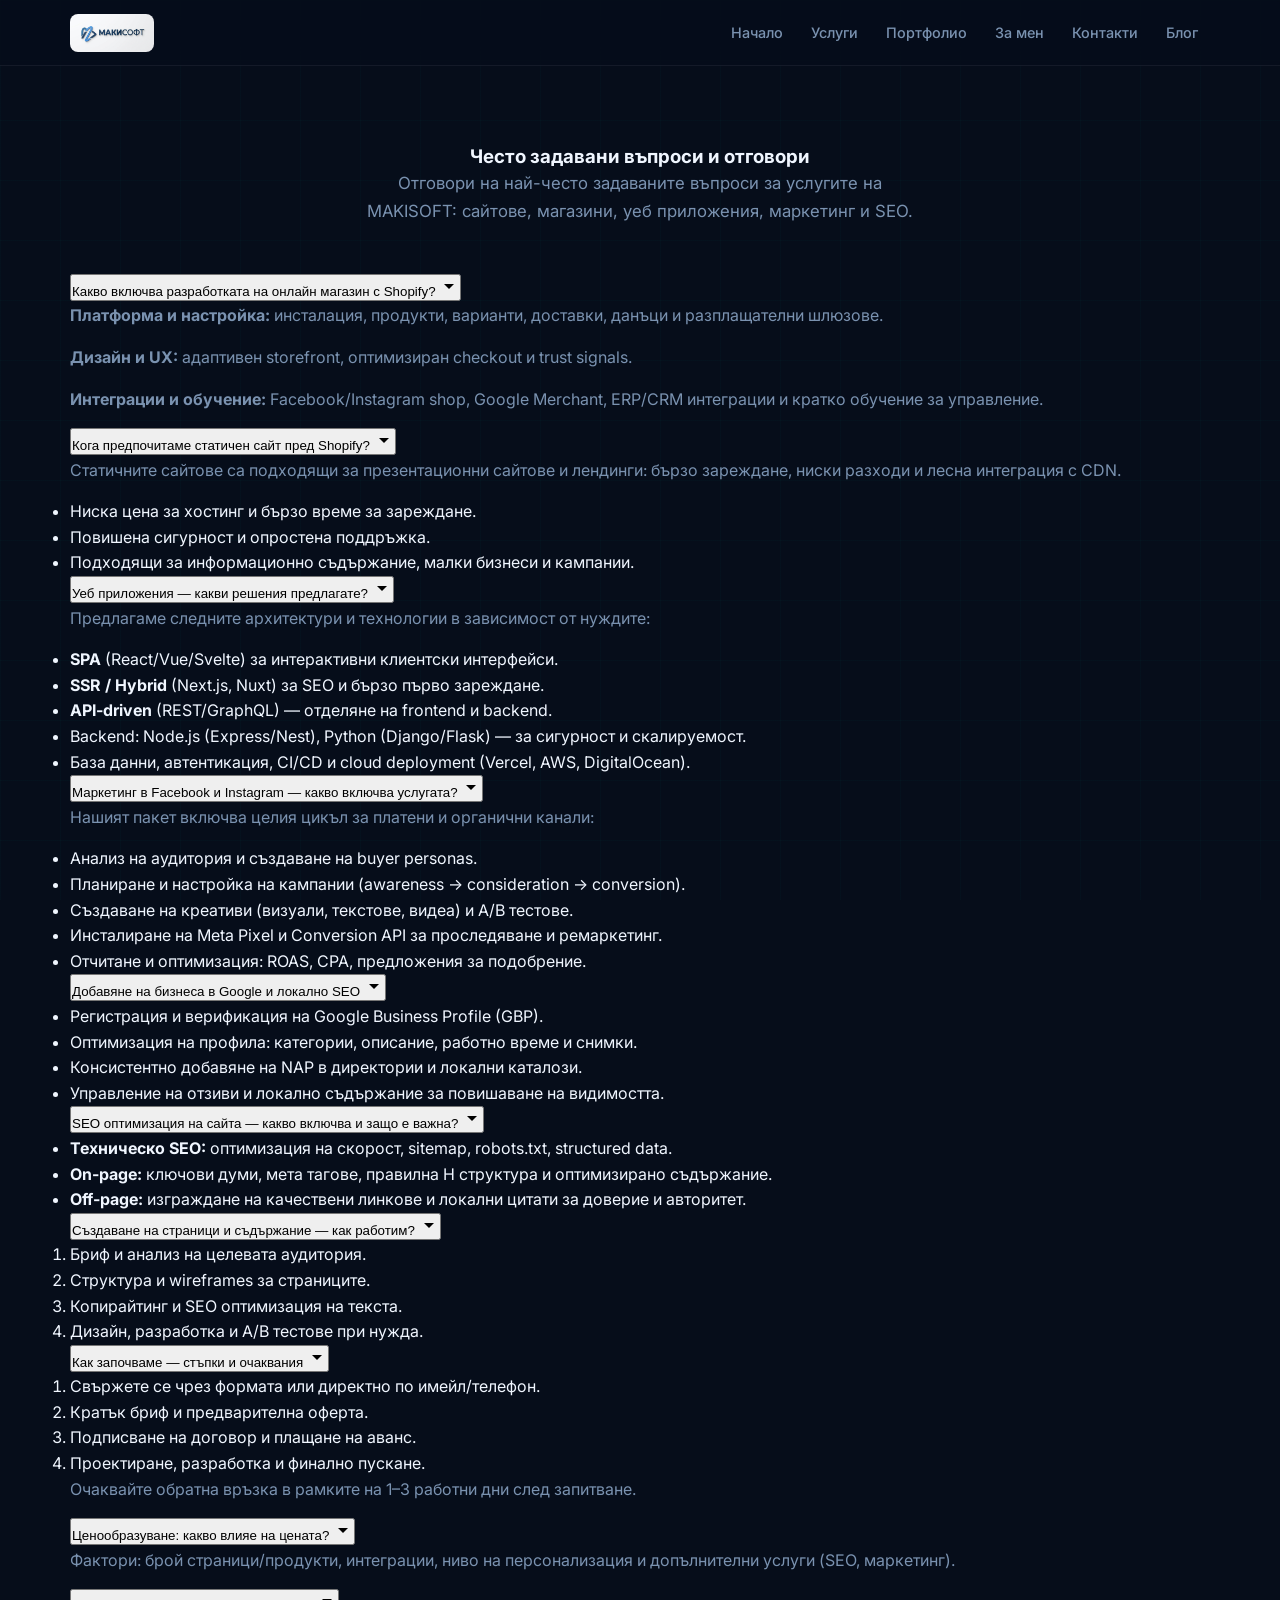
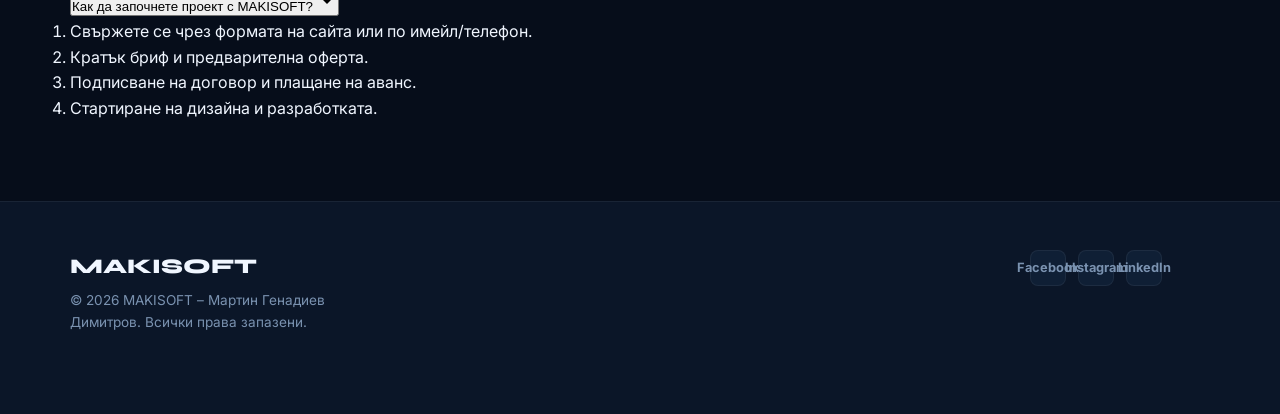
==== commit d98d50a8: "Update blog.html" ====
--- a/blog.html
+++ b/blog.html
@@ -1,6 +1,15 @@
 <!doctype html>
 <html lang="bg">
 <head>
+  <!-- Google tag (gtag.js) -->
+<script async src="https://www.googletagmanager.com/gtag/js?id=G-LRX2FS9Z6J"></script>
+<script>
+  window.dataLayer = window.dataLayer || [];
+  function gtag(){dataLayer.push(arguments);}
+  gtag('js', new Date());
+
+  gtag('config', 'G-LRX2FS9Z6J');
+</script>
   <meta charset="utf-8" />
   <meta name="viewport" content="width=device-width,initial-scale=1" />
   <title>Блог — MAKISOFT</title>
@@ -209,4 +218,4 @@
     </div>
   </footer>
 </body>
-</html>+</html>
--- a/assets/css/styles.css
+++ b/assets/css/styles.css
@@ -1,716 +1,1747 @@
 /* =========================================================
-   styles.css — Стилове за MAKISOFT One-Page
-   Използва CSS променливи, Grid/Flexbox и responsive media queries
+   styles.css — MAKISOFT — Redesigned 2026
    ========================================================= */
 
-/* Google Font */
-@import url('https://fonts.googleapis.com/css2?family=Inter:wght@300;400;600;700&display=swap');
-
-:root{
-  /* Цветова палитра */
-  --bg: #0a192f;
-  --surface: #0f2436;
-  --muted: #94a3b8;
-  --text: #ffffff;
-  --accent: #00bfa6; /* или #f97316 за оранжев */
-  --accent-2: #f97316;
-  --glass: rgba(255,255,255,0.04);
-
-  /* Размери */
-  --radius: 12px;
-  --container-max: 1100px;
-  --transition: 240ms cubic-bezier(.2,.9,.2,1);
-}
-
-/* Light theme overrides when applied on the root html element */
-html[data-theme="light"]{
-  --bg: #ffffff;
-  --surface: #f5f7fb;
-  --muted: #6b7280;
-  --text: #0b1220;
-  --accent: #007a63;
-  --accent-2: #f97316;
-  --glass: rgba(11,18,32,0.04);
-}
-
-/* Smooth transition when switching themes */
-html{ transition: background-color 300ms ease, color 300ms ease; }
-body{ transition: background 300ms ease, color 300ms ease; }
-
-/* Reset */
-* { box-sizing: border-box; }
-html,body { height:100%; }
-body{
-  margin:0;
-  font-family: "Inter", system-ui, -apple-system, "Segoe UI", Roboto, "Helvetica Neue", Arial;
-  background: linear-gradient(180deg, var(--bg) 0%, #071227 100%);
-  color:var(--text);
-  -webkit-font-smoothing:antialiased;
-  -moz-osx-font-smoothing:grayscale;
-  line-height:1.5;
+@import url('https://fonts.googleapis.com/css2?family=Inter:wght@300;400;500;600;700;800&family=Syne:wght@700;800&display=swap');
+
+:root {
+  --bg: #060d1a;
+  --bg2: #0b1628;
+  --surface: #0f1f35;
+  --surface2: #162840;
+  --border: rgba(0,191,166,0.12);
+  --border2: rgba(255,255,255,0.06);
+  --text: #f0f6ff;
+  --muted: #7a92b0;
+  --muted2: #4d6580;
+  --accent: #00e5c8;
+  --accent-dim: #00bfa6;
+  --accent2: #f97316;
+  --accent2-dim: #d4601a;
+  --glow: rgba(0,229,200,0.18);
+  --glow2: rgba(249,115,22,0.18);
+  --radius: 14px;
+  --radius-sm: 8px;
+  --container: 1140px;
+  --ease: cubic-bezier(.22,.68,0,1.2);
+  --ease-out: cubic-bezier(.2,.9,.2,1);
+}
+
+html[data-theme="light"] {
+  --bg: #f5f8ff;
+  --bg2: #edf1fa;
+  --surface: #ffffff;
+  --surface2: #f0f4ff;
+  --border: rgba(0,100,85,0.12);
+  --border2: rgba(0,0,0,0.07);
+  --text: #0b1527;
+  --muted: #4a5e7a;
+  --muted2: #8a9ab5;
+  --accent: #007a69;
+  --accent-dim: #005f52;
+  --glow: rgba(0,122,105,0.1);
+  --glow2: rgba(249,115,22,0.1);
+}
+
+*, *::before, *::after { box-sizing: border-box; margin: 0; padding: 0; }
+
+html {
+  font-family: 'Inter', system-ui, -apple-system, sans-serif;
+  scroll-behavior: smooth;
+  transition: background-color 0.3s ease, color 0.3s ease;
+}
+
+body {
+  background: var(--bg);
+  color: var(--text);
+  font-size: 16px;
+  line-height: 1.6;
+  -webkit-font-smoothing: antialiased;
+  -moz-osx-font-smoothing: grayscale;
   -webkit-tap-highlight-color: transparent;
-}
-
-/* Container */
-.container{
-  width:90%;
-  max-width:var(--container-max);
-  margin:0 auto;
-}
-
-/* Header */
-.site-header{
-  position:sticky;
-  top:0;
-  z-index:60;
-  background:linear-gradient(180deg, rgba(10,25,47,0.9), rgba(10,25,47,0.65));
-  backdrop-filter: blur(6px);
-  border-bottom: 1px solid rgba(255,255,255,0.03);
-}
-
-.header-inner{
-  display:flex;
-  align-items:center;
-  justify-content:space-between;
-  gap:1rem;
-  padding:0.9rem 0;
-}
-
-.logo{
-  color:var(--text);
-  font-weight:700;
-  letter-spacing:0.6px;
-  text-decoration:none;
-  font-size:1.1rem;
-}
-
-.logo-img{ height:36px; display:block; border-radius:8px; overflow:hidden; }
-
-/* Лека анимация за логото - плавно 'плаващо' движение и мащаб при hover */
-.logo-img{
-  animation: logoFloat 6s ease-in-out infinite;
-  transition: transform 260ms var(--transition), filter 260ms var(--transition);
-}
-.logo-img:hover{
-  transform: translateY(-3px) scale(1.03);
-  filter: drop-shadow(0 6px 18px rgba(0,191,166,0.12));
-}
-
-@keyframes logoFloat{
-  0%{ transform: translateY(0); }
-  50%{ transform: translateY(-4px); }
-  100%{ transform: translateY(0); }
-}
-
-/* Плавно появяване и лека мащабна анимация за hero изображението */
-.hero-visual img{
-  opacity:0;
-  transform: scale(0.98) translateY(8px);
-  transition: opacity 700ms ease, transform 700ms cubic-bezier(.2,.9,.2,1);
-}
-.animate-on-scroll.in-view .hero-visual img{
-  opacity:1;
+  min-height: 100vh;
+  overflow-x: hidden;
+}
+
+/* Subtle grid background texture */
+body::before {
+  content: '';
+  position: fixed;
+  inset: 0;
+  background-image:
+    linear-gradient(rgba(0,229,200,0.025) 1px, transparent 1px),
+    linear-gradient(90deg, rgba(0,229,200,0.025) 1px, transparent 1px);
+  background-size: 60px 60px;
+  pointer-events: none;
+  z-index: 0;
+}
+
+.container {
+  width: 92%;
+  max-width: var(--container);
+  margin: 0 auto;
+  position: relative;
+  z-index: 1;
+}
+
+/* ================================================
+   HEADER
+   ================================================ */
+.site-header {
+  position: sticky;
+  top: 0;
+  z-index: 200;
+  background: rgba(6,13,26,0.85);
+  backdrop-filter: blur(20px) saturate(1.4);
+  -webkit-backdrop-filter: blur(20px) saturate(1.4);
+  border-bottom: 1px solid var(--border2);
+  transition: background 0.3s ease, box-shadow 0.3s ease;
+}
+
+html[data-theme="light"] .site-header {
+  background: rgba(245,248,255,0.9);
+}
+
+.site-header.scrolled {
+  box-shadow: 0 4px 40px rgba(0,0,0,0.4);
+  border-bottom-color: var(--border);
+}
+
+.header-inner {
+  display: flex;
+  align-items: center;
+  justify-content: space-between;
+  gap: 1rem;
+  padding: 0.85rem 0;
+  min-height: 64px;
+}
+
+.logo {
+  display: flex;
+  align-items: center;
+  gap: 0.6rem;
+  text-decoration: none;
+  flex-shrink: 0;
+}
+
+.logo-img {
+  height: 38px;
+  width: auto;
+  display: block;
+  border-radius: 8px;
+}
+
+.logo-text {
+  font-family: 'Syne', sans-serif;
+  font-size: 1.25rem;
+  font-weight: 800;
+  color: var(--text);
+  letter-spacing: -0.3px;
+}
+
+.logo-text span {
+  color: var(--accent);
+}
+
+/* Desktop Nav */
+.main-nav {
+  display: flex;
+  align-items: center;
+}
+
+.nav-list {
+  display: flex;
+  align-items: center;
+  gap: 0.25rem;
+  list-style: none;
+}
+
+.nav-link {
+  color: var(--muted);
+  text-decoration: none;
+  padding: 0.45rem 0.75rem;
+  border-radius: var(--radius-sm);
+  font-size: 0.9rem;
+  font-weight: 500;
+  transition: color 0.2s ease, background 0.2s ease;
+  white-space: nowrap;
+}
+
+.nav-link:hover, .nav-link:focus {
+  color: var(--text);
+  background: rgba(255,255,255,0.06);
+}
+
+.nav-link.active {
+  color: var(--accent);
+}
+
+/* Header actions */
+.header-actions {
+  display: flex;
+  align-items: center;
+  gap: 0.5rem;
+  flex-shrink: 0;
+}
+
+/* Theme toggle */
+.theme-toggle {
+  display: inline-flex;
+  align-items: center;
+  justify-content: center;
+  width: 38px;
+  height: 38px;
+  border-radius: var(--radius-sm);
+  background: rgba(255,255,255,0.05);
+  border: 1px solid var(--border2);
+  color: var(--muted);
+  cursor: pointer;
+  transition: all 0.2s ease;
+  font-size: 1rem;
+}
+
+.theme-toggle:hover {
+  background: rgba(0,229,200,0.1);
+  border-color: var(--border);
+  color: var(--accent);
+}
+
+.theme-icon-moon { display: none; }
+html[data-theme="light"] .theme-icon-sun { display: none; }
+html[data-theme="light"] .theme-icon-moon { display: inline; }
+
+/* ================================================
+   HAMBURGER BUTTON
+   ================================================ */
+.hamburger {
+  display: none;
+  flex-direction: column;
+  justify-content: center;
+  align-items: center;
+  gap: 5px;
+  width: 42px;
+  height: 42px;
+  border-radius: var(--radius-sm);
+  background: rgba(255,255,255,0.05);
+  border: 1px solid var(--border2);
+  cursor: pointer;
+  transition: all 0.2s ease;
+  position: relative;
+  z-index: 300;
+  flex-shrink: 0;
+}
+
+.hamburger:hover {
+  background: rgba(0,229,200,0.1);
+  border-color: var(--border);
+}
+
+.hamburger-line {
+  display: block;
+  width: 20px;
+  height: 2px;
+  background: var(--text);
+  border-radius: 2px;
+  transition: transform 0.35s var(--ease), opacity 0.25s ease, width 0.25s ease;
+  transform-origin: center;
+}
+
+.hamburger[aria-expanded="true"] .hamburger-line:nth-child(1) {
+  transform: translateY(7px) rotate(45deg);
+}
+.hamburger[aria-expanded="true"] .hamburger-line:nth-child(2) {
+  opacity: 0;
+  width: 0;
+}
+.hamburger[aria-expanded="true"] .hamburger-line:nth-child(3) {
+  transform: translateY(-7px) rotate(-45deg);
+}
+
+/* ================================================
+   MOBILE NAVIGATION DRAWER
+   ================================================ */
+.mobile-nav {
+  display: none;
+  position: fixed;
+  top: 0;
+  left: 0;
+  right: 0;
+  bottom: 0;
+  z-index: 250;
+  background: rgba(6,13,26,0.97);
+  backdrop-filter: blur(24px);
+  -webkit-backdrop-filter: blur(24px);
+  flex-direction: column;
+  justify-content: center;
+  align-items: center;
+  padding: 2rem;
+  opacity: 0;
+  transform: translateY(-12px) scale(0.98);
+  transition: opacity 0.32s var(--ease-out), transform 0.32s var(--ease-out);
+  pointer-events: none;
+  overflow-y: auto;
+}
+
+/* Тук е бъгът — правилното решение: показваме само когато .open е добавен */
+.mobile-nav.open {
+  display: flex !important;
+  opacity: 1;
   transform: none;
-}
-
-/* Nav */
-.main-nav { display:block; }
-.nav-list{
-  display:flex;
-  gap:1rem;
-  list-style:none;
-  margin:0;
-  padding:0;
-  align-items:center;
-}
-.nav-link{
-  color:var(--text);
-  text-decoration:none;
-  padding:0.45rem 0.6rem;
-  border-radius:8px;
-  transition: background var(--transition);
-  font-weight:500;
-}
-.nav-link:hover, .nav-link:focus{
-  background:var(--glass);
-}
-
-/* Header actions */
-.header-actions{ display:flex; align-items:center; gap:0.6rem; }
-
-.btn{
-  display:inline-flex;
-  align-items:center;
-  justify-content:center;
-  gap:0.5rem;
-  padding:0.6rem 1rem;
-  border-radius:10px;
-  text-decoration:none;
-  cursor:pointer;
-  font-weight:600;
-  border:1px solid transparent;
-  transition: all var(--transition);
-}
-.btn-ghost{
-  background:transparent;
-  color:var(--text);
-  border-color: rgba(255,255,255,0.04);
-}
-.btn-primary{
-  background:var(--accent);
-  color:var(--bg);
-}
-.btn-accent{
-  background:var(--accent);
-  color:var(--bg);
-}
-
-/* Hamburger */
-.hamburger{
-  display:none;
-  background:none;
-  border:0;
-  padding:0.4rem;
-  cursor:pointer;
-  margin-left:0.5rem;
-}
-.hamburger-box{ width:26px; height:18px; display:inline-block; position:relative; }
-.hamburger-inner{
-  position:absolute;
-  top:50%;
-  left:0;
-  right:0;
-  height:2px;
-  background:var(--text);
-  transform:translateY(-50%);
-  transition: transform 200ms ease, opacity 200ms ease;
-}
-.hamburger-inner::before,
-.hamburger-inner::after{
-  content:"";
-  position:absolute;
-  left:0;
-  right:0;
-  height:2px;
-  background:var(--text);
-  transition: transform 200ms ease, top 200ms ease, bottom 200ms ease;
-}
-.hamburger-inner::before{ top:-8px; }
-.hamburger-inner::after{ bottom:-8px; }
-
-/* Mobile nav overlay */
-.mobile-nav{
-  display:none;
-  position:fixed;
-  inset:0;
-  background:linear-gradient(180deg, rgba(10,25,47,0.98), rgba(10,25,47,0.96));
-  z-index:55;
-  padding-top:6rem;
-}
-.mobile-nav-list{
-  list-style:none;
-  padding:0;
-  margin:0;
-  display:flex;
-  flex-direction:column;
-  gap:1rem;
-  align-items:center;
-}
-.mobile-link{
-  color:var(--text);
-  text-decoration:none;
-  font-size:1.2rem;
-}
-
-/* Hero */
-.hero{
-  padding:4rem 0;
-}
-.hero-inner{
-  display:grid;
-  grid-template-columns: 1fr 480px;
-  gap:2rem;
-  align-items:center;
-}
-.hero-content h1{
-  font-size:clamp(1.4rem, 2.4vw, 2.2rem);
-  margin:0 0 0.6rem 0;
-}
-.lead{
-  color:var(--muted);
-  margin-bottom:1.2rem;
-}
-.hero-visual img{
-  width:100%;
-  border-radius:var(--radius);
-  box-shadow: 0 8px 30px rgba(0,0,0,0.6);
-}
-
-/* Sections */
-.section{
-  padding:3rem 0;
-}
-.section-header h2{
-  margin:0 0 0.25rem 0;
-  font-size:1.5rem;
-}
-.sub{ color:var(--muted); margin:0 0 1rem 0; }
-
-/* Services grid */
-.services-grid{
-  display:grid;
+  pointer-events: all;
+}
+
+html[data-theme="light"] .mobile-nav {
+  background: rgba(245,248,255,0.98);
+}
+
+.mobile-nav-inner {
+  display: flex;
+  flex-direction: column;
+  align-items: center;
+  gap: 0.5rem;
+  width: 100%;
+  max-width: 360px;
+  padding-top: 4rem;
+}
+
+.mobile-nav-list {
+  list-style: none;
+  display: flex;
+  flex-direction: column;
+  align-items: center;
+  gap: 0.25rem;
+  width: 100%;
+  padding: 0;
+  margin: 0 0 1.5rem 0;
+}
+
+.mobile-link {
+  display: block;
+  width: 100%;
+  text-align: center;
+  color: var(--text);
+  text-decoration: none;
+  font-size: 1.3rem;
+  font-weight: 600;
+  padding: 0.9rem 2rem;
+  border-radius: var(--radius);
+  transition: all 0.2s ease;
+  border: 1px solid transparent;
+  font-family: 'Syne', sans-serif;
+  letter-spacing: -0.2px;
+}
+
+.mobile-link:hover, .mobile-link:focus {
+  background: rgba(0,229,200,0.08);
+  border-color: var(--border);
+  color: var(--accent);
+}
+
+.mobile-nav-divider {
+  width: 60px;
+  height: 1px;
+  background: var(--border2);
+  margin: 0.5rem auto;
+}
+
+.mobile-cta-group {
+  display: flex;
+  flex-direction: column;
+  gap: 0.75rem;
+  width: 100%;
+}
+
+.mobile-close-hint {
+  margin-top: 2rem;
+  font-size: 0.8rem;
+  color: var(--muted2);
+  text-align: center;
+}
+
+/* ================================================
+   BUTTONS
+   ================================================ */
+.btn {
+  display: inline-flex;
+  align-items: center;
+  justify-content: center;
+  gap: 0.5rem;
+  padding: 0.72rem 1.4rem;
+  border-radius: var(--radius);
+  text-decoration: none;
+  cursor: pointer;
+  font-weight: 600;
+  font-size: 0.9rem;
+  border: 1px solid transparent;
+  transition: all 0.25s var(--ease-out);
+  white-space: nowrap;
+  position: relative;
+  overflow: hidden;
+}
+
+.btn::after {
+  content: '';
+  position: absolute;
+  inset: 0;
+  background: rgba(255,255,255,0);
+  transition: background 0.2s ease;
+}
+
+.btn:hover::after {
+  background: rgba(255,255,255,0.06);
+}
+
+.btn:active {
+  transform: scale(0.97);
+}
+
+.btn-primary {
+  background: var(--accent);
+  color: #060d1a;
+  border-color: var(--accent);
+  font-weight: 700;
+  box-shadow: 0 0 30px var(--glow);
+}
+
+.btn-primary:hover {
+  background: var(--accent-dim);
+  transform: translateY(-2px);
+  box-shadow: 0 6px 40px var(--glow);
+}
+
+.btn-accent {
+  background: var(--accent2);
+  color: #fff;
+  border-color: var(--accent2);
+  font-weight: 700;
+  box-shadow: 0 0 25px var(--glow2);
+}
+
+.btn-accent:hover {
+  background: var(--accent2-dim);
+  transform: translateY(-2px);
+  box-shadow: 0 6px 36px var(--glow2);
+}
+
+.btn-ghost {
+  background: rgba(255,255,255,0.05);
+  color: var(--text);
+  border-color: var(--border2);
+}
+
+.btn-ghost:hover {
+  background: rgba(0,229,200,0.08);
+  border-color: var(--border);
+  color: var(--accent);
+  transform: translateY(-2px);
+}
+
+.btn-outline {
+  background: transparent;
+  color: var(--accent);
+  border-color: var(--accent);
+}
+
+.btn-outline:hover {
+  background: rgba(0,229,200,0.1);
+  transform: translateY(-2px);
+}
+
+.btn-sm {
+  padding: 0.5rem 1rem;
+  font-size: 0.82rem;
+  border-radius: 8px;
+}
+
+.btn-lg {
+  padding: 0.9rem 1.8rem;
+  font-size: 1rem;
+}
+
+/* ================================================
+   HERO
+   ================================================ */
+.hero {
+  padding: 6rem 0 5rem;
+  position: relative;
+  overflow: hidden;
+}
+
+.hero::before {
+  content: '';
+  position: absolute;
+  top: -100px;
+  right: -200px;
+  width: 700px;
+  height: 700px;
+  background: radial-gradient(circle, rgba(0,229,200,0.07) 0%, transparent 65%);
+  border-radius: 50%;
+  pointer-events: none;
+}
+
+.hero::after {
+  content: '';
+  position: absolute;
+  bottom: -50px;
+  left: -100px;
+  width: 500px;
+  height: 500px;
+  background: radial-gradient(circle, rgba(249,115,22,0.05) 0%, transparent 65%);
+  border-radius: 50%;
+  pointer-events: none;
+}
+
+.hero-inner {
+  display: grid;
+  grid-template-columns: 1fr 460px;
+  gap: 4rem;
+  align-items: center;
+  position: relative;
+  z-index: 1;
+}
+
+.hero-eyebrow {
+  display: inline-flex;
+  align-items: center;
+  gap: 0.5rem;
+  background: rgba(0,229,200,0.08);
+  border: 1px solid rgba(0,229,200,0.2);
+  padding: 0.35rem 0.9rem;
+  border-radius: 999px;
+  font-size: 0.82rem;
+  font-weight: 600;
+  color: var(--accent);
+  letter-spacing: 0.4px;
+  text-transform: uppercase;
+  margin-bottom: 1.25rem;
+}
+
+.hero-eyebrow::before {
+  content: '';
+  width: 7px;
+  height: 7px;
+  border-radius: 50%;
+  background: var(--accent);
+  animation: pulse-dot 2s ease-in-out infinite;
+}
+
+@keyframes pulse-dot {
+  0%, 100% { opacity: 1; transform: scale(1); }
+  50% { opacity: 0.5; transform: scale(0.7); }
+}
+
+.hero h1 {
+  font-family: 'Syne', sans-serif;
+  font-size: clamp(2rem, 3.8vw, 3.2rem);
+  font-weight: 800;
+  line-height: 1.1;
+  letter-spacing: -1px;
+  margin-bottom: 1.25rem;
+  color: var(--text);
+}
+
+.hero h1 .accent-word {
+  background: linear-gradient(135deg, var(--accent) 0%, #00a88e 100%);
+  -webkit-background-clip: text;
+  -webkit-text-fill-color: transparent;
+  background-clip: text;
+}
+
+.hero .lead {
+  font-size: 1.1rem;
+  color: var(--muted);
+  line-height: 1.7;
+  margin-bottom: 2rem;
+  max-width: 520px;
+}
+
+.hero-badges {
+  display: flex;
+  flex-wrap: wrap;
+  gap: 0.6rem;
+  margin-bottom: 2rem;
+}
+
+.hero-badge {
+  display: inline-flex;
+  align-items: center;
+  gap: 0.4rem;
+  background: var(--surface2);
+  border: 1px solid var(--border);
+  padding: 0.4rem 0.9rem;
+  border-radius: 999px;
+  font-size: 0.84rem;
+  color: var(--muted);
+  font-weight: 500;
+}
+
+.hero-badge .check {
+  color: var(--accent);
+  font-size: 0.9rem;
+}
+
+.hero-ctas {
+  display: flex;
+  gap: 0.75rem;
+  flex-wrap: wrap;
+  align-items: center;
+}
+
+.hero-social-proof {
+  display: flex;
+  align-items: center;
+  gap: 0.75rem;
+  margin-top: 1.5rem;
+  padding-top: 1.5rem;
+  border-top: 1px solid var(--border2);
+}
+
+.stars {
+  display: flex;
+  gap: 2px;
+  font-size: 0.9rem;
+  color: #f59e0b;
+}
+
+.proof-text {
+  font-size: 0.85rem;
+  color: var(--muted);
+}
+
+/* Hero Visual */
+.hero-visual {
+  position: relative;
+}
+
+.hero-card-mockup {
+  background: var(--surface);
+  border: 1px solid var(--border);
+  border-radius: 20px;
+  padding: 1.75rem;
+  box-shadow: 0 24px 80px rgba(0,0,0,0.5), 0 0 80px rgba(0,229,200,0.06);
+  position: relative;
+  overflow: hidden;
+}
+
+.hero-card-mockup::before {
+  content: '';
+  position: absolute;
+  top: 0; left: 0; right: 0;
+  height: 2px;
+  background: linear-gradient(90deg, transparent, var(--accent), transparent);
+}
+
+.mockup-logo-area {
+  display: flex;
+  align-items: center;
+  gap: 0.6rem;
+  margin-bottom: 1.5rem;
+}
+
+.mockup-logo-area img {
+  height: 36px;
+  width: auto;
+  border-radius: 6px;
+}
+
+.mockup-stat-grid {
+  display: grid;
+  grid-template-columns: 1fr 1fr;
+  gap: 0.75rem;
+  margin-bottom: 1.25rem;
+}
+
+.mockup-stat {
+  background: var(--bg2);
+  border: 1px solid var(--border2);
+  border-radius: 12px;
+  padding: 1rem;
+}
+
+.mockup-stat-value {
+  font-family: 'Syne', sans-serif;
+  font-size: 1.6rem;
+  font-weight: 800;
+  color: var(--accent);
+  line-height: 1;
+  margin-bottom: 0.25rem;
+}
+
+.mockup-stat-label {
+  font-size: 0.78rem;
+  color: var(--muted);
+  font-weight: 500;
+}
+
+.mockup-bar-group {
+  display: flex;
+  flex-direction: column;
+  gap: 0.6rem;
+}
+
+.mockup-bar-row {
+  display: flex;
+  align-items: center;
+  gap: 0.6rem;
+  font-size: 0.8rem;
+  color: var(--muted);
+}
+
+.mockup-bar-label {
+  width: 60px;
+  flex-shrink: 0;
+  font-weight: 500;
+}
+
+.mockup-bar-track {
+  flex: 1;
+  height: 6px;
+  background: var(--bg2);
+  border-radius: 999px;
+  overflow: hidden;
+}
+
+.mockup-bar-fill {
+  height: 100%;
+  border-radius: 999px;
+  background: linear-gradient(90deg, var(--accent), var(--accent-dim));
+}
+
+.mockup-bar-pct {
+  width: 30px;
+  text-align: right;
+  font-weight: 600;
+  color: var(--text);
+}
+
+.floating-badge {
+  position: absolute;
+  background: var(--bg);
+  border: 1px solid var(--border);
+  border-radius: 12px;
+  padding: 0.6rem 0.9rem;
+  font-size: 0.8rem;
+  font-weight: 600;
+  color: var(--text);
+  display: flex;
+  align-items: center;
+  gap: 0.45rem;
+  box-shadow: 0 8px 24px rgba(0,0,0,0.3);
+  white-space: nowrap;
+  animation: float 4s ease-in-out infinite;
+}
+
+.floating-badge-1 {
+  top: -18px;
+  right: -16px;
+  animation-delay: 0s;
+}
+
+.floating-badge-2 {
+  bottom: -16px;
+  left: -16px;
+  animation-delay: 2s;
+}
+
+@keyframes float {
+  0%, 100% { transform: translateY(0); }
+  50% { transform: translateY(-8px); }
+}
+
+/* ================================================
+   SECTIONS
+   ================================================ */
+.section {
+  padding: 5rem 0;
+  position: relative;
+}
+
+.section-tag {
+  display: inline-flex;
+  align-items: center;
+  gap: 0.4rem;
+  color: var(--accent);
+  font-size: 0.78rem;
+  font-weight: 700;
+  letter-spacing: 1.5px;
+  text-transform: uppercase;
+  margin-bottom: 0.75rem;
+}
+
+.section-header {
+  text-align: center;
+  margin-bottom: 3rem;
+}
+
+.section-header h2 {
+  font-family: 'Syne', sans-serif;
+  font-size: clamp(1.6rem, 2.8vw, 2.4rem);
+  font-weight: 800;
+  letter-spacing: -0.5px;
+  color: var(--text);
+  line-height: 1.15;
+  margin-bottom: 0.75rem;
+}
+
+.section-header .sub {
+  font-size: 1.05rem;
+  color: var(--muted);
+  max-width: 560px;
+  margin: 0 auto;
+  line-height: 1.7;
+}
+
+/* ================================================
+   WHY US - STATS STRIP
+   ================================================ */
+.stats-strip {
+  padding: 3rem 0;
+  border-top: 1px solid var(--border2);
+  border-bottom: 1px solid var(--border2);
+  background: var(--bg2);
+  position: relative;
+}
+
+.stats-grid {
+  display: grid;
   grid-template-columns: repeat(4, 1fr);
-  gap:1.25rem;
-  margin-top:1rem;
-}
-.service-card{
-  background:linear-gradient(180deg, rgba(255,255,255,0.02), rgba(255,255,255,0.01));
-  padding:1.1rem;
-  border-radius:var(--radius);
-  box-shadow: 0 6px 18px rgba(2,6,23,0.6);
-  border:1px solid rgba(255,255,255,0.02);
-}
-.service-icon{ font-size:1.6rem; margin-bottom:0.6rem; }
-
-/* Portfolio */
-.portfolio-controls{ display:flex; gap:0.5rem; margin:1rem 0 1.25rem 0; flex-wrap:wrap; }
-.filter-btn{
-  padding:0.5rem 0.8rem;
-  border-radius:10px;
-  background:transparent;
-  border:1px solid rgba(255,255,255,0.04);
-  color:var(--text);
-  cursor:pointer;
-}
-.filter-btn.active{ background:var(--accent); color:var(--bg); border-color:transparent; }
-
-.portfolio-grid{
-  display:grid;
+  gap: 2rem;
+  text-align: center;
+}
+
+.stat-item {}
+
+.stat-value {
+  font-family: 'Syne', sans-serif;
+  font-size: 2.4rem;
+  font-weight: 800;
+  color: var(--accent);
+  line-height: 1;
+  margin-bottom: 0.35rem;
+  display: block;
+}
+
+.stat-label {
+  font-size: 0.88rem;
+  color: var(--muted);
+  font-weight: 500;
+}
+
+/* ================================================
+   WHY US - FEATURE CARDS
+   ================================================ */
+.why-grid {
+  display: grid;
   grid-template-columns: repeat(3, 1fr);
-  gap:1rem;
-}
-.portfolio-card{
-  background:var(--surface);
-  border-radius:var(--radius);
-  overflow:hidden;
-  box-shadow: 0 8px 30px rgba(2,6,23,0.6);
-  transition: transform var(--transition);
-}
-.portfolio-card img{ width:100%; height:200px; object-fit:cover; display:block; }
-.card-body{ padding:0.8rem 1rem; }
-.card-actions{ margin-top:0.6rem; }
-
-/* About */
-.about-inner{
-  display:grid;
-  grid-template-columns: 260px 1fr;
-  gap:1.5rem;
-  align-items:center;
-}
-.avatar{
-  width:100%;
-  aspect-ratio:1/1;
-  border-radius:50%;
-  object-fit:cover;
-  border:6px solid rgba(255,255,255,0.03);
-  box-shadow: 0 10px 30px rgba(0,0,0,0.6);
-}
-
-/* Contact */
-.contact-inner{
-  display:grid;
-  grid-template-columns: 1fr 320px;
-  gap:1.5rem;
-}
-.contact-card{ background:linear-gradient(180deg, rgba(255,255,255,0.02), rgba(255,255,255,0.01)); padding:1.2rem; border-radius:var(--radius); }
-.contact-form label{ display:block; margin-bottom:0.6rem; }
-.contact-form input, .contact-form textarea{
-  width:100%;
-  padding:0.6rem 0.8rem;
-  border-radius:8px;
-  border:1px solid rgba(255,255,255,0.04);
-  background:transparent;
-  color:var(--text);
-  margin-top:0.3rem;
-}
-.form-actions{ margin-top:0.8rem; }
-.form-message{ margin-top:0.8rem; color:var(--accent); }
-
-/* Footer */
-.site-footer{ padding:1.6rem 0; border-top:1px solid rgba(255,255,255,0.03); margin-top:2rem; }
-.footer-inner{ display:flex; justify-content:space-between; align-items:center; gap:1rem; flex-wrap:wrap; }
-.footer-socials a{ color:var(--muted); margin-left:0.8rem; text-decoration:none; }
-
-/* =========================================================
-   Анимации при скрол (fade-in)
-   .animate-on-scroll се анимира когато JS добави .in-view
-   ========================================================= */
-.animate-on-scroll{ opacity:0; transform: translateY(16px); transition: opacity 600ms ease, transform 600ms cubic-bezier(.2,.9,.2,1); will-change:transform,opacity; }
-.animate-on-scroll.in-view{ opacity:1; transform: none; }
-
-/* Staggered reveal helper */
-.stagger .stagger-item{ opacity:0; transform: translateY(14px); transition: opacity 540ms ease, transform 540ms cubic-bezier(.2,.9,.2,1); }
-.stagger.in-view .stagger-item{ opacity:1; transform:none; }
-
-/* CTA pulse */
-@keyframes pulseGlow{
-  0%{ box-shadow: 0 0 0 0 rgba(0,191,166,0.12); }
-  70%{ box-shadow: 0 0 0 12px rgba(0,191,166,0); }
-  100%{ box-shadow: 0 0 0 0 rgba(0,191,166,0); }
-}
-.btn-primary{ animation: none; }
-.btn-primary.pulse{ animation: pulseGlow 2.4s infinite ease-out; }
-
-/* subtle hover for links */
-a{ transition: color 180ms ease, transform 180ms ease; }
-a:hover{ transform: translateY(-2px); }
-
-/* Аккордеон стилове (блог) */
-.post{
-  background: linear-gradient(180deg, rgba(255,255,255,0.02), rgba(255,255,255,0.01));
-  padding:1.4rem;
-  border-radius:12px;
-  box-shadow: 0 12px 34px rgba(2,6,23,0.6);
-  border:1px solid rgba(255,255,255,0.03);
-}
-.post .section-header{ margin-bottom:0.8rem; }
-.post .section-header h1{ margin:0 0 0.4rem 0; font-size:1.5rem; }
-.muted{ color:var(--muted); }
-
-.accordion{ margin-top:1rem; }
-.accordion-item{
-  border-radius:8px;
-  overflow:hidden;
-  margin-bottom:0;
+  gap: 1.5rem;
+  margin-bottom: 2.5rem;
+}
+
+.why-card {
+  background: var(--surface);
+  border: 1px solid var(--border2);
+  border-radius: 18px;
+  padding: 1.75rem;
+  transition: all 0.3s var(--ease-out);
+  position: relative;
+  overflow: hidden;
+}
+
+.why-card::before {
+  content: '';
+  position: absolute;
+  top: 0; left: 0; right: 0;
+  height: 2px;
+  background: linear-gradient(90deg, var(--accent), transparent);
+  opacity: 0;
+  transition: opacity 0.3s ease;
+}
+
+.why-card:hover {
+  border-color: var(--border);
+  transform: translateY(-4px);
+  box-shadow: 0 12px 40px rgba(0,0,0,0.2);
+}
+
+.why-card:hover::before {
+  opacity: 1;
+}
+
+.why-icon {
+  width: 44px;
+  height: 44px;
+  border-radius: 12px;
+  background: rgba(0,229,200,0.1);
+  border: 1px solid rgba(0,229,200,0.2);
+  display: flex;
+  align-items: center;
+  justify-content: center;
+  font-size: 1.2rem;
+  margin-bottom: 1rem;
+}
+
+.why-card h3 {
+  font-size: 1rem;
+  font-weight: 700;
+  color: var(--text);
+  margin-bottom: 0.5rem;
+  font-family: 'Syne', sans-serif;
+}
+
+.why-card p {
+  font-size: 0.9rem;
+  color: var(--muted);
+  line-height: 1.6;
+}
+
+.cta-row {
+  display: flex;
+  justify-content: center;
+  gap: 1rem;
+  flex-wrap: wrap;
+}
+
+/* ================================================
+   SERVICES
+   ================================================ */
+.services-grid {
+  display: grid;
+  grid-template-columns: repeat(2, 1fr);
+  gap: 1.5rem;
+}
+
+.service-card {
+  background: var(--surface);
+  border: 1px solid var(--border2);
+  border-radius: 20px;
+  padding: 2rem;
+  transition: all 0.3s var(--ease-out);
+  position: relative;
+  overflow: hidden;
+  display: flex;
+  flex-direction: column;
+  gap: 0;
+}
+
+.service-card::after {
+  content: '';
+  position: absolute;
+  inset: 0;
+  background: linear-gradient(135deg, rgba(0,229,200,0.04), transparent);
+  opacity: 0;
+  transition: opacity 0.3s ease;
+}
+
+.service-card:hover {
+  border-color: rgba(0,229,200,0.25);
+  transform: translateY(-5px);
+  box-shadow: 0 16px 48px rgba(0,0,0,0.25), 0 0 60px rgba(0,229,200,0.05);
+}
+
+.service-card:hover::after {
+  opacity: 1;
+}
+
+.service-header {
+  display: flex;
+  align-items: flex-start;
+  gap: 1rem;
+  margin-bottom: 1.25rem;
+}
+
+.service-icon-wrap {
+  width: 52px;
+  height: 52px;
+  border-radius: 14px;
+  background: linear-gradient(135deg, rgba(0,229,200,0.1), rgba(0,229,200,0.05));
+  border: 1px solid rgba(0,229,200,0.2);
+  display: flex;
+  align-items: center;
+  justify-content: center;
+  font-size: 1.5rem;
+  flex-shrink: 0;
+}
+
+.service-title-group h3 {
+  font-family: 'Syne', sans-serif;
+  font-size: 1.1rem;
+  font-weight: 700;
+  color: var(--text);
+  margin-bottom: 0.2rem;
+}
+
+.service-tag {
+  font-size: 0.76rem;
+  color: var(--accent);
+  font-weight: 600;
+  background: rgba(0,229,200,0.08);
+  padding: 0.15rem 0.55rem;
+  border-radius: 999px;
+}
+
+.service-card p {
+  color: var(--muted);
+  font-size: 0.92rem;
+  line-height: 1.7;
+  margin-bottom: 1.25rem;
+  flex: 1;
+}
+
+.service-features {
+  list-style: none;
+  display: flex;
+  flex-direction: column;
+  gap: 0.4rem;
+  margin-bottom: 1.5rem;
+}
+
+.service-features li {
+  display: flex;
+  align-items: center;
+  gap: 0.5rem;
+  font-size: 0.85rem;
+  color: var(--muted);
+}
+
+.service-features li::before {
+  content: '→';
+  color: var(--accent);
+  font-weight: 700;
+  flex-shrink: 0;
+}
+
+/* ================================================
+   PORTFOLIO
+   ================================================ */
+.portfolio-controls {
+  display: flex;
+  justify-content: center;
+  gap: 0.5rem;
+  flex-wrap: wrap;
+  margin-bottom: 2rem;
+}
+
+.filter-btn {
+  padding: 0.5rem 1.2rem;
+  border-radius: 999px;
+  border: 1px solid var(--border2);
   background: transparent;
-  border:1px solid rgba(255,255,255,0.03);
-}
-.accordion-item + .accordion-item{ border-top:1px solid rgba(255,255,255,0.03); }
-.accordion-button, .accordion-toggle{
-  width:100%;
-  display:flex;
-  align-items:center;
-  justify-content:space-between;
-  gap:12px;
-  background:linear-gradient(180deg, rgba(255,255,255,0.01), rgba(255,255,255,0.005));
-  border:0;
-  padding:0.95rem 1rem;
-  color:var(--text);
-  font-weight:600;
-  cursor:pointer;
-}
-.accordion-toggle .accordion-icon{ transform:rotate(-90deg); transition: transform 300ms ease; }
-.accordion-button[aria-expanded="true"] .accordion-icon, .accordion-toggle[aria-expanded="true"] .accordion-icon{ transform:rotate(0deg); }
-.accordion-panel{ max-height:0; overflow:hidden; transition: max-height 360ms cubic-bezier(.2,.9,.2,1), padding 240ms ease; padding:0 1rem; background:linear-gradient(180deg, rgba(10,18,30,0.02), rgba(10,18,30,0.01)); }
-.accordion-panel p, .accordion-panel ul, .accordion-panel ol{ color:var(--muted); margin:0.8rem 0; }
-.accordion-panel.open{ padding:0.8rem 1rem 1.1rem; }
-
-.accordion-toggle:focus{ outline:2px solid rgba(0,191,166,0.12); outline-offset:2px; }
-
-/* Improve arrow alignment and spacing */
-.accordion-icon{ width:18px; height:18px; flex:0 0 18px; color:var(--muted); }
-.accordion-toggle span{ display:block; text-align:left; flex:1; }
-
-/* Hover ефекти */
-.portfolio-card:hover{ transform: translateY(-6px); }
-
-/* =========================================================
-   Responsive / Mobile improvements
-   Ensures stacked layouts, readable type, and touch-friendly controls
-   ========================================================= */
-@media (max-width: 900px){
-  .header-inner{ padding:0.6rem 0; }
-  .logo-img{ height:32px; }
-  .main-nav{ display:none; }
-  .hamburger{ display:inline-block; }
-  .mobile-nav{ display:none; }
-  .mobile-nav[aria-hidden="false"]{ display:flex; }
-
-  .hero{ padding:2.4rem 0; }
-  .hero-inner{ grid-template-columns: 1fr; gap:1.25rem; }
-  .hero-visual{ order:-1; }
-  .hero-visual img{ border-radius:10px; max-width:92%; margin:0 auto; height:auto; }
-  .hero-content{ text-align:left; }
-  .hero-ctas{ display:flex; flex-direction:column; gap:0.6rem; margin-top:0.8rem; }
-
-  .services-grid{ grid-template-columns: repeat(2, 1fr); }
-  .portfolio-grid{ grid-template-columns: repeat(2, 1fr); }
-  .about-inner{ grid-template-columns: 1fr; }
-  .contact-inner{ grid-template-columns: 1fr; }
-
-  .btn{ padding:0.65rem 0.9rem; font-size:0.95rem; }
-  .btn-primary, .btn-accent{ width:100%; }
-  .cta-row{ display:flex; flex-direction:column; gap:0.6rem; }
-
-  .portfolio-card img{ height:auto; }
-  .avatar{ width:140px; margin:0 auto; }
-}
-
-@media (max-width: 600px){
-  :root{ --container-max: 720px; }
-  body{ font-size:15px; }
-  .container{ width:94%; }
-  .logo-img{ height:28px; }
-  .header-inner{ gap:0.5rem; }
-
-  .hero-content h1{ font-size:1.35rem; }
-  .lead{ font-size:0.95rem; }
-  .hero-ctas{ align-items:stretch; }
-
-  .services-grid{ grid-template-columns: 1fr; }
-  .portfolio-grid{ grid-template-columns: 1fr; }
-
-  .accordion-toggle{ padding:0.85rem; }
-  .mobile-cta{ width:100%; text-align:center; }
-
-  /* Floating CTA safe placement on small screens */
-  .floating-cta{ right:14px; padding:0.65rem 0.9rem; }
-}
-
-/* Ensure images are fluid by default on mobile */
-img{ max-width:100%; height:auto; display:block; }
-
-/* Dark-theme: ensure contact email and phone are white for visibility */
-html[data-theme="dark"] .contact-info a[href^="mailto:"],
-html[data-theme="dark"] .contact-info a[href^="tel:"]{
-  color: #ffffff !important;
-}
-
-/* Keep default/other themes unchanged; light theme uses its own --text color */
-
-/* Floating CTA (позициониране и стил) */
-.floating-cta{
-  position:fixed;
-  right:20px;
-  bottom:24px;
-  z-index:70;
-  background:var(--accent);
-  color:var(--bg);
-  padding:0.7rem 1rem;
-  border-radius:12px;
-  box-shadow: 0 10px 30px rgba(2,6,23,0.6);
-  display:inline-flex;
-  align-items:center;
-  gap:0.5rem;
-  text-decoration:none;
-  font-weight:700;
-}
-
-/* Stacked floating CTA variations to avoid overlap */
-.floating-cta.floating-cta-messenger{ bottom:84px; background:var(--accent-2); }
-.floating-cta.floating-cta-questions{ bottom:24px; }
-
-@media (max-width: 600px){
-  .floating-cta.floating-cta-questions{ bottom:18px; }
-  .floating-cta.floating-cta-messenger{ bottom:62px; }
-}
-
-/* Mobile nav open state transition */
-.mobile-nav{ opacity:0; transform: translateY(6px); transition: opacity 240ms ease, transform 240ms ease; }
-.mobile-nav.open, .mobile-nav[aria-hidden="false"]{ opacity:1; transform:none; }
-
-/* Theme toggle button */
-.theme-toggle{
-  display:inline-flex;
-  align-items:center;
-  justify-content:center;
-  gap:0.45rem;
-  padding:0.36rem 0.5rem;
-  border-radius:10px;
-  background:transparent;
-  border:1px solid rgba(255,255,255,0.04);
-  color:var(--text);
-  cursor:pointer;
-}
-.theme-toggle:hover{ background:var(--glass); }
-.theme-toggle .theme-icon{ display:inline-block; line-height:1; font-size:1rem; }
-.theme-toggle .theme-icon-moon{ display:none; }
-html[data-theme="light"] .theme-toggle{ border-color: rgba(11,18,32,0.06); }
-html[data-theme="light"] .theme-toggle .theme-icon-sun{ display:none; }
-html[data-theme="light"] .theme-toggle .theme-icon-moon{ display:inline-block; }
-
-/* Light-theme hard overrides: remove shadows, gradients and make backgrounds pure white */
-html[data-theme="light"] body{
-  background: var(--bg) !important;
-  color: var(--text) !important;
-}
-
-/* Remove header glass and shadow */
-html[data-theme="light"] .site-header{
-  background: var(--bg) !important;
-  backdrop-filter: none !important;
-  border-bottom: 1px solid rgba(11,18,32,0.04) !important;
-  box-shadow: none !important;
-}
-
-/* Make surfaces flat and white */
+  color: var(--muted);
+  font-size: 0.88rem;
+  font-weight: 600;
+  cursor: pointer;
+  transition: all 0.2s ease;
+}
+
+.filter-btn:hover {
+  border-color: var(--border);
+  color: var(--text);
+}
+
+.filter-btn.active {
+  background: var(--accent);
+  color: var(--bg);
+  border-color: var(--accent);
+}
+
+.portfolio-grid {
+  display: grid;
+  grid-template-columns: repeat(2, 1fr);
+  gap: 1.5rem;
+}
+
+.portfolio-card {
+  background: var(--surface);
+  border: 1px solid var(--border2);
+  border-radius: 18px;
+  overflow: hidden;
+  transition: all 0.3s var(--ease-out);
+  position: relative;
+}
+
+.portfolio-card:hover {
+  border-color: var(--border);
+  transform: translateY(-4px);
+  box-shadow: 0 16px 48px rgba(0,0,0,0.25);
+}
+
+.portfolio-card img {
+  width: 100%;
+  display: block;
+  aspect-ratio: 3/2;
+  object-fit: cover;
+  transition: transform 0.5s ease;
+}
+
+.portfolio-card:hover img {
+  transform: scale(1.04);
+}
+
+.card-body {
+  padding: 1.25rem 1.5rem 1.5rem;
+}
+
+.card-body h3 {
+  font-family: 'Syne', sans-serif;
+  font-size: 1rem;
+  font-weight: 700;
+  color: var(--text);
+  margin-bottom: 0.35rem;
+}
+
+.card-desc {
+  font-size: 0.86rem;
+  color: var(--muted);
+  margin-bottom: 1rem;
+}
+
+.card-actions {
+  display: flex;
+  gap: 0.5rem;
+}
+
+/* ================================================
+   ABOUT
+   ================================================ */
+.about-inner {
+  display: grid;
+  grid-template-columns: 300px 1fr;
+  gap: 4rem;
+  align-items: center;
+}
+
+.about-media {
+  position: relative;
+}
+
+.avatar {
+  width: 100%;
+  border-radius: 20px;
+  display: block;
+  border: 2px solid var(--border);
+  box-shadow: 0 20px 60px rgba(0,0,0,0.4);
+}
+
+.about-accent-ring {
+  position: absolute;
+  inset: -12px;
+  border-radius: 24px;
+  border: 1px solid rgba(0,229,200,0.15);
+  pointer-events: none;
+}
+
+.about-content h2 {
+  font-family: 'Syne', sans-serif;
+  font-size: clamp(1.6rem, 2.5vw, 2.2rem);
+  font-weight: 800;
+  letter-spacing: -0.4px;
+  margin-bottom: 0.5rem;
+}
+
+.about-content h3 {
+  font-size: 1.05rem;
+  color: var(--accent);
+  font-weight: 600;
+  margin-bottom: 1.25rem;
+}
+
+.about-content p {
+  color: var(--muted);
+  font-size: 0.97rem;
+  line-height: 1.75;
+  margin-bottom: 1rem;
+}
+
+.skill-tags {
+  display: flex;
+  flex-wrap: wrap;
+  gap: 0.5rem;
+  margin: 1.25rem 0 1.75rem;
+}
+
+.skill-tag {
+  background: var(--surface2);
+  border: 1px solid var(--border2);
+  color: var(--muted);
+  font-size: 0.82rem;
+  font-weight: 600;
+  padding: 0.35rem 0.85rem;
+  border-radius: 999px;
+}
+
+/* ================================================
+   TESTIMONIALS
+   ================================================ */
+.testimonials-grid {
+  display: grid;
+  grid-template-columns: repeat(3, 1fr);
+  gap: 1.5rem;
+}
+
+.testimonial-card {
+  background: var(--surface);
+  border: 1px solid var(--border2);
+  border-radius: 18px;
+  padding: 1.75rem;
+  position: relative;
+  transition: all 0.3s var(--ease-out);
+}
+
+.testimonial-card:hover {
+  border-color: var(--border);
+  transform: translateY(-4px);
+  box-shadow: 0 12px 40px rgba(0,0,0,0.2);
+}
+
+.quote-mark {
+  font-family: 'Syne', sans-serif;
+  font-size: 3rem;
+  font-weight: 800;
+  color: var(--accent);
+  line-height: 0.8;
+  margin-bottom: 0.75rem;
+  opacity: 0.6;
+}
+
+.testimonial-text {
+  font-size: 0.92rem;
+  color: var(--muted);
+  line-height: 1.7;
+  margin-bottom: 1.25rem;
+  font-style: italic;
+}
+
+.testimonial-author {
+  display: flex;
+  align-items: center;
+  gap: 0.75rem;
+}
+
+.author-avatar {
+  width: 42px;
+  height: 42px;
+  border-radius: 50%;
+  background: linear-gradient(135deg, var(--accent), var(--accent-dim));
+  display: flex;
+  align-items: center;
+  justify-content: center;
+  font-size: 1.1rem;
+  font-weight: 700;
+  color: var(--bg);
+  font-family: 'Syne', sans-serif;
+  flex-shrink: 0;
+}
+
+.author-name {
+  font-weight: 700;
+  font-size: 0.9rem;
+  color: var(--text);
+}
+
+.author-role {
+  font-size: 0.8rem;
+  color: var(--muted2);
+}
+
+.testimonial-stars {
+  display: flex;
+  gap: 2px;
+  margin-bottom: 0.75rem;
+  font-size: 0.85rem;
+}
+
+/* ================================================
+   PROCESS
+   ================================================ */
+.process-steps {
+  display: grid;
+  grid-template-columns: repeat(4, 1fr);
+  gap: 1.5rem;
+  position: relative;
+}
+
+.process-steps::before {
+  content: '';
+  position: absolute;
+  top: 24px;
+  left: calc(12.5% + 24px);
+  right: calc(12.5% + 24px);
+  height: 1px;
+  background: linear-gradient(90deg, var(--border2), var(--border), var(--border2));
+  pointer-events: none;
+}
+
+.process-step {
+  text-align: center;
+  padding: 1.5rem 1rem;
+  position: relative;
+}
+
+.step-num {
+  width: 48px;
+  height: 48px;
+  border-radius: 50%;
+  background: var(--surface);
+  border: 2px solid var(--border);
+  display: flex;
+  align-items: center;
+  justify-content: center;
+  font-family: 'Syne', sans-serif;
+  font-size: 1rem;
+  font-weight: 800;
+  color: var(--accent);
+  margin: 0 auto 1rem;
+  position: relative;
+  z-index: 1;
+}
+
+.process-step h3 {
+  font-family: 'Syne', sans-serif;
+  font-size: 0.95rem;
+  font-weight: 700;
+  color: var(--text);
+  margin-bottom: 0.4rem;
+}
+
+.process-step p {
+  font-size: 0.84rem;
+  color: var(--muted);
+  line-height: 1.6;
+}
+
+/* ================================================
+   CONTACT
+   ================================================ */
+.contact-wrapper {
+  display: grid;
+  grid-template-columns: 1fr 420px;
+  gap: 3rem;
+  align-items: start;
+}
+
+.contact-card {
+  background: var(--surface);
+  border: 1px solid var(--border2);
+  border-radius: 24px;
+  padding: 2.5rem;
+  position: relative;
+  overflow: hidden;
+}
+
+.contact-card::before {
+  content: '';
+  position: absolute;
+  top: 0; left: 0; right: 0;
+  height: 2px;
+  background: linear-gradient(90deg, var(--accent), var(--accent2));
+}
+
+.contact-form {
+  display: flex;
+  flex-direction: column;
+  gap: 1rem;
+}
+
+.contact-form label {
+  display: flex;
+  flex-direction: column;
+  gap: 0.4rem;
+}
+
+.contact-form label span {
+  font-size: 0.85rem;
+  font-weight: 600;
+  color: var(--text);
+}
+
+.contact-form input,
+.contact-form textarea {
+  background: var(--bg2);
+  border: 1px solid var(--border2);
+  border-radius: var(--radius-sm);
+  padding: 0.8rem 1rem;
+  color: var(--text);
+  font-size: 0.9rem;
+  font-family: inherit;
+  transition: border-color 0.2s ease, box-shadow 0.2s ease;
+  outline: none;
+  width: 100%;
+}
+
+.contact-form input:focus,
+.contact-form textarea:focus {
+  border-color: var(--accent);
+  box-shadow: 0 0 0 3px rgba(0,229,200,0.1);
+}
+
+.contact-form input::placeholder,
+.contact-form textarea::placeholder {
+  color: var(--muted2);
+}
+
+.contact-form textarea {
+  resize: vertical;
+  min-height: 130px;
+}
+
+.form-message {
+  font-size: 0.88rem;
+  min-height: 1.2em;
+  font-weight: 500;
+}
+
+.contact-info-sidebar {
+  display: flex;
+  flex-direction: column;
+  gap: 1.5rem;
+}
+
+.contact-info-sidebar h3 {
+  font-family: 'Syne', sans-serif;
+  font-size: 1.4rem;
+  font-weight: 800;
+  color: var(--text);
+  margin-bottom: 0.5rem;
+  letter-spacing: -0.3px;
+}
+
+.contact-info-sidebar p {
+  font-size: 0.92rem;
+  color: var(--muted);
+  line-height: 1.7;
+}
+
+.contact-links {
+  display: flex;
+  flex-direction: column;
+  gap: 0.75rem;
+}
+
+.contact-link-item {
+  display: flex;
+  align-items: center;
+  gap: 0.9rem;
+  background: var(--surface);
+  border: 1px solid var(--border2);
+  border-radius: 14px;
+  padding: 1rem 1.25rem;
+  text-decoration: none;
+  color: var(--text);
+  transition: all 0.2s ease;
+}
+
+.contact-link-item:hover {
+  border-color: var(--border);
+  background: var(--surface2);
+  transform: translateX(4px);
+}
+
+.contact-link-icon {
+  width: 38px;
+  height: 38px;
+  border-radius: 10px;
+  background: rgba(0,229,200,0.1);
+  border: 1px solid rgba(0,229,200,0.15);
+  display: flex;
+  align-items: center;
+  justify-content: center;
+  font-size: 1.1rem;
+  flex-shrink: 0;
+}
+
+.contact-link-text strong {
+  display: block;
+  font-size: 0.88rem;
+  font-weight: 700;
+  color: var(--text);
+  margin-bottom: 0.1rem;
+}
+
+.contact-link-text span {
+  font-size: 0.8rem;
+  color: var(--muted);
+}
+
+/* ================================================
+   FOOTER
+   ================================================ */
+.site-footer {
+  background: var(--bg2);
+  border-top: 1px solid var(--border2);
+  padding: 3rem 0 2rem;
+}
+
+.footer-inner {
+  display: grid;
+  grid-template-columns: 1fr auto auto;
+  gap: 3rem;
+  align-items: start;
+  margin-bottom: 2rem;
+}
+
+.footer-brand strong {
+  font-family: 'Syne', sans-serif;
+  font-size: 1.3rem;
+  font-weight: 800;
+  color: var(--text);
+  display: block;
+  margin-bottom: 0.4rem;
+}
+
+.footer-brand p {
+  font-size: 0.85rem;
+  color: var(--muted);
+  max-width: 300px;
+  line-height: 1.6;
+}
+
+.footer-col h4 {
+  font-size: 0.8rem;
+  font-weight: 700;
+  letter-spacing: 0.8px;
+  text-transform: uppercase;
+  color: var(--muted2);
+  margin-bottom: 1rem;
+}
+
+.footer-links {
+  list-style: none;
+  display: flex;
+  flex-direction: column;
+  gap: 0.5rem;
+}
+
+.footer-links a {
+  font-size: 0.88rem;
+  color: var(--muted);
+  text-decoration: none;
+  transition: color 0.2s ease;
+}
+
+.footer-links a:hover {
+  color: var(--accent);
+}
+
+.footer-bottom {
+  display: flex;
+  align-items: center;
+  justify-content: space-between;
+  padding-top: 1.5rem;
+  border-top: 1px solid var(--border2);
+  flex-wrap: wrap;
+  gap: 0.75rem;
+}
+
+.footer-copy {
+  font-size: 0.82rem;
+  color: var(--muted2);
+}
+
+.footer-socials {
+  display: flex;
+  gap: 0.75rem;
+}
+
+.footer-socials a {
+  width: 36px;
+  height: 36px;
+  border-radius: 8px;
+  background: var(--surface);
+  border: 1px solid var(--border2);
+  display: flex;
+  align-items: center;
+  justify-content: center;
+  color: var(--muted);
+  text-decoration: none;
+  font-size: 0.8rem;
+  font-weight: 700;
+  transition: all 0.2s ease;
+}
+
+.footer-socials a:hover {
+  border-color: var(--border);
+  color: var(--accent);
+  background: rgba(0,229,200,0.08);
+}
+
+/* ================================================
+   FLOATING CTAs
+   ================================================ */
+.floating-cta {
+  position: fixed;
+  z-index: 100;
+  right: 20px;
+  text-decoration: none;
+  font-weight: 700;
+  border-radius: 999px;
+  display: inline-flex;
+  align-items: center;
+  gap: 0.5rem;
+  transition: transform 0.2s ease, box-shadow 0.2s ease;
+}
+
+.floating-cta-messenger {
+  bottom: 80px;
+  background: var(--accent2);
+  color: #fff;
+  padding: 0.7rem 1.1rem;
+  font-size: 0.88rem;
+  box-shadow: 0 8px 30px rgba(249,115,22,0.3);
+}
+
+.floating-cta-questions {
+  bottom: 22px;
+  background: var(--accent);
+  color: var(--bg);
+  padding: 0.7rem 1.1rem;
+  font-size: 0.88rem;
+  box-shadow: 0 8px 30px rgba(0,229,200,0.25);
+}
+
+.floating-cta:hover {
+  transform: translateY(-3px);
+  box-shadow: 0 12px 40px rgba(0,0,0,0.3);
+}
+
+/* ================================================
+   ANIMATIONS
+   ================================================ */
+.animate-on-scroll {
+  opacity: 0;
+  transform: translateY(24px);
+  transition: opacity 0.6s var(--ease-out), transform 0.6s var(--ease-out);
+}
+
+.animate-on-scroll.in-view {
+  opacity: 1;
+  transform: none;
+}
+
+/* ================================================
+   LIGHT THEME ADJUSTMENTS
+   ================================================ */
+html[data-theme="light"] body::before {
+  background-image:
+    linear-gradient(rgba(0,100,85,0.03) 1px, transparent 1px),
+    linear-gradient(90deg, rgba(0,100,85,0.03) 1px, transparent 1px);
+}
+
+html[data-theme="light"] .hero-card-mockup,
 html[data-theme="light"] .service-card,
+html[data-theme="light"] .why-card,
 html[data-theme="light"] .portfolio-card,
-html[data-theme="light"] .post,
+html[data-theme="light"] .testimonial-card,
 html[data-theme="light"] .contact-card,
-html[data-theme="light"] .about-inner,
-html[data-theme="light"] .footer-inner{
-  background: var(--bg) !important;
-  border: 1px solid rgba(11,18,32,0.04) !important;
-  box-shadow: none !important;
-}
-
-/* Remove background gradients on cards and sections */
-html[data-theme="light"] .service-card,
-html[data-theme="light"] .post .section-header,
-html[data-theme="light"] .accordion-panel,
-html[data-theme="light"] .contact-card{
-  background-image: none !important;
-}
-
-/* Hero image and logo: no shadow, pure white background where applicable */
-html[data-theme="light"] .hero-visual img,
-html[data-theme="light"] .logo-img{
-  box-shadow: none !important;
-  filter: none !important;
-}
-
-/* Buttons: remove glow/shadow in light theme */
-html[data-theme="light"] .btn-primary,
-html[data-theme="light"] .btn-accent,
-html[data-theme="light"] .floating-cta{
-  box-shadow: none !important;
-}
-
-/* Floating CTA: use solid color but no shadow */
-html[data-theme="light"] .floating-cta{
-  background: var(--accent) !important;
-  color: var(--bg) !important;
-  box-shadow: none !important;
-}
-
-/* Remove subtle link transform if you want fully flat look */
-html[data-theme="light"] a:hover{ transform:none !important; }
-
-/* Accordion panels: remove inner gradients/shadows */
-html[data-theme="light"] .accordion-item,
-html[data-theme="light"] .accordion-panel{
-  background: var(--bg) !important;
-  border: 1px solid rgba(11,18,32,0.03) !important;
-  box-shadow: none !important;
-}
-
-/* Ensure images remain crisp on white background */
-html[data-theme="light"] img{ background: transparent; }
-
-/* Small helpers for contact links */
-.contact-info{ margin-top:0.8rem; }
-.contact-info .contact-link{ margin-left:0.5rem; text-decoration:none; color:var(--accent); font-weight:600; }
-.contact-info .contact-link:hover{ text-decoration:underline; }
-
-/* Responsive */
-@media (max-width: 1024px){
-  .hero-inner{ grid-template-columns: 1fr 380px; }
-  .services-grid{ grid-template-columns: repeat(2, 1fr); }
-  .portfolio-grid{ grid-template-columns: repeat(2, 1fr); }
-  .about-inner{ grid-template-columns: 180px 1fr; }
-  .contact-inner{ grid-template-columns: 1fr 280px; }
-}
-
-@media (max-width: 768px){
-  .nav-list{ display:none; }
-  .hamburger{ display:inline-block; }
-  .header-actions .btn-accent{ display:none; }
-
-  .hero-inner{ grid-template-columns: 1fr; text-align:center; }
-  .hero-visual{ order:2; }
-  .hero-ctas{ display:flex; justify-content:center; gap:0.6rem; flex-wrap:wrap; }
-
-  .services-grid{ grid-template-columns: 1fr; }
-  .portfolio-grid{ grid-template-columns: 1fr; }
-  .about-inner{ grid-template-columns: 1fr; text-align:center; gap:1rem; }
-  .contact-inner{ grid-template-columns: 1fr; }
-
-  .mobile-nav{ display:block; opacity:0; transition: opacity 240ms ease; }
-  .mobile-nav.open{ opacity:1; }
-}
-
-/* Малки екрани */
-@media (max-width: 420px){
-  .container{ width:95%; }
-  .hero{ padding:2.4rem 0; }
-  .header-inner{ padding:0.6rem 0; }
-}
-
-/* =========================================================
-   Global typography & layout improvements (applies to all pages)
-   ========================================================= */
-html { font-family: Inter, system-ui, -apple-system, 'Segoe UI', Roboto, 'Helvetica Neue', Arial; }
-body { font-size:16px; color:var(--text); }
-
-/* Hero extra features */
-.hero-features{ list-style: none; padding:0; margin:0.6rem 0 1rem 0; display:flex; gap:0.8rem; flex-wrap:wrap; }
-.hero-features li{ background:rgba(255,255,255,0.02); padding:0.45rem 0.7rem; border-radius:999px; color:var(--muted); font-size:0.95rem; }
-
-/* Why choose section */
-.highlight-section{ background: linear-gradient(180deg, rgba(255,255,255,0.01), rgba(255,255,255,0.005)); padding:2rem 0; border-top:1px solid rgba(255,255,255,0.02); }
-.why-grid{ display:grid; grid-template-columns: repeat(3,1fr); gap:1rem; margin-top:1rem; }
-.why-card{ background:transparent; padding:1rem; border-radius:10px; border:1px solid rgba(255,255,255,0.03); }
-.cta-row{ margin-top:1rem; display:flex; gap:0.6rem; }
-
-/* Floating CTA */
-.floating-cta{
-  position:fixed;
-  right:20px;
-  bottom:20px;
-  z-index:80;
-  background:var(--accent);
-  color:var(--bg);
-  padding:0.85rem 1rem;
-  border-radius:999px;
-  box-shadow: 0 8px 30px rgba(0,191,166,0.12);
-  text-decoration:none;
-  font-weight:700;
-  transition: transform 180ms ease, box-shadow 180ms ease;
-}
-.floating-cta:hover{ transform: translateY(-4px); box-shadow: 0 14px 40px rgba(0,191,166,0.14); }
-
-@media (max-width: 768px){
-  .why-grid{ grid-template-columns: 1fr; }
-  .hero-features{ justify-content:center; }
-}
-
-/* Headings */
-h1, h2, h3, h4 { color:var(--text); margin:0 0 0.5rem 0; line-height:1.15; }
-h1 { font-size:clamp(1.6rem, 3.2vw, 2.4rem); }
-h2 { font-size:clamp(1.25rem, 2.2vw, 1.75rem); }
-h3 { font-size:1.05rem; }
-
-p { color:var(--muted); margin:0 0 1rem 0; }
-small, .muted { color:var(--muted); }
-
-/* Make images responsive across the site */
-img{ max-width:100%; height:auto; display:block; }
-
-/* Main content spacing */
-.post{ max-width:920px; margin:1.25rem auto; padding:1.2rem; border-radius:12px; background: linear-gradient(180deg, rgba(255,255,255,0.01), rgba(255,255,255,0.00)); box-shadow: 0 6px 24px rgba(2,6,23,0.45); border:1px solid rgba(255,255,255,0.02); }
-.post .section-header{ margin-bottom:0.8rem; }
-.post h2{ margin-bottom:0.4rem; }
-
-/* Better spacing for article content */
-.post p, .post ul, .post ol{ font-size:0.98rem; color:var(--muted); }
-.post ul, .post ol{ margin-left:1.1rem; }
-
-/* Accordion visuals: accent and subtle shadow when open */
-.accordion-item{ transition: box-shadow 260ms var(--transition), transform 260ms var(--transition); }
-.accordion-item .accordion-panel.open{ box-shadow: inset 0 6px 12px rgba(0,0,0,0.25); border-top:1px solid rgba(255,255,255,0.02); }
-.accordion-toggle{ font-size:1rem; }
-.accordion-toggle span{ display:inline-block; }
-.accordion-icon{ transition: transform 300ms ease; }
-
-/* Buttons uniform size in posts */
-.post .btn{ padding:0.55rem 0.9rem; }
-
-/* Footer tweaks for blog */
-.site-footer .footer-inner{ align-items:center; gap:1rem; }
-
-@media (max-width: 768px){
-  .post{ padding:1rem; margin:0.8rem auto; }
-  h1{ font-size:1.6rem; }
-}
-
+html[data-theme="light"] .contact-link-item {
+  box-shadow: 0 2px 12px rgba(0,0,0,0.06);
+}
+
+/* ================================================
+   RESPONSIVE — TABLET
+   ================================================ */
+@media (max-width: 1024px) {
+  .hero-inner { grid-template-columns: 1fr 380px; gap: 2.5rem; }
+  .services-grid { grid-template-columns: 1fr 1fr; }
+  .portfolio-grid { grid-template-columns: 1fr 1fr; }
+  .about-inner { grid-template-columns: 240px 1fr; gap: 2.5rem; }
+  .stats-grid { grid-template-columns: repeat(2, 1fr); gap: 1.5rem; }
+  .process-steps { grid-template-columns: repeat(2, 1fr); }
+  .process-steps::before { display: none; }
+  .testimonials-grid { grid-template-columns: 1fr 1fr; }
+  .contact-wrapper { grid-template-columns: 1fr; }
+  .footer-inner { grid-template-columns: 1fr 1fr; gap: 2rem; }
+}
+
+/* ================================================
+   RESPONSIVE — MOBILE
+   ================================================ */
+@media (max-width: 768px) {
+  /* Show hamburger, hide desktop nav */
+  .main-nav { display: none; }
+  .header-actions .btn-accent { display: none; }
+  .hamburger { display: inline-flex; }
+
+  /* Hero */
+  .hero { padding: 3.5rem 0 3rem; }
+  .hero-inner { grid-template-columns: 1fr; gap: 2.5rem; text-align: center; }
+  .hero-ctas { justify-content: center; }
+  .hero-badges { justify-content: center; }
+  .hero-eyebrow { margin: 0 auto 1.25rem; }
+  .hero-social-proof { justify-content: center; }
+  .hero .lead { max-width: none; }
+
+  /* Hero mockup */
+  .floating-badge { display: none; }
+
+  /* Services */
+  .services-grid { grid-template-columns: 1fr; }
+
+  /* Portfolio */
+  .portfolio-grid { grid-template-columns: 1fr; }
+
+  /* Why */
+  .why-grid { grid-template-columns: 1fr; }
+  .cta-row { justify-content: center; }
+
+  /* About */
+  .about-inner { grid-template-columns: 1fr; text-align: center; gap: 2rem; }
+  .about-media { max-width: 280px; margin: 0 auto; }
+  .skill-tags { justify-content: center; }
+
+  /* Process */
+  .process-steps { grid-template-columns: 1fr 1fr; }
+
+  /* Testimonials */
+  .testimonials-grid { grid-template-columns: 1fr; }
+
+  /* Stats */
+  .stats-grid { grid-template-columns: repeat(2, 1fr); }
+
+  /* Footer */
+  .footer-inner { grid-template-columns: 1fr; gap: 1.5rem; }
+  .footer-bottom { flex-direction: column; text-align: center; }
+
+  /* Sections */
+  .section { padding: 3.5rem 0; }
+
+  /* Floating CTAs */
+  .floating-cta-questions { bottom: 16px; }
+  .floating-cta-messenger { bottom: 68px; }
+}
+
+@media (max-width: 480px) {
+  .container { width: 94%; }
+  .hero h1 { font-size: 1.8rem; }
+  .process-steps { grid-template-columns: 1fr; }
+  .stats-grid { grid-template-columns: 1fr 1fr; gap: 1rem; }
+  .contact-card { padding: 1.5rem; }
+  .hero-ctas { flex-direction: column; align-items: center; }
+  .hero-ctas .btn { width: 100%; max-width: 280px; }
+}
+
+/* ================================================
+   HIGHLIGHT / ACCENT SECTION
+   ================================================ */
+.highlight-section {
+  background: var(--bg2);
+}
+
+/* ================================================
+   MISC
+   ================================================ */
+img { max-width: 100%; height: auto; display: block; }
+a { color: var(--accent); }
+p { color: var(--muted); margin-bottom: 1rem; }
+h1, h2, h3, h4 { color: var(--text); line-height: 1.2; }
+
+.muted { color: var(--muted); }
+.text-accent { color: var(--accent); }
+
+.section-alt {
+  background: var(--bg2);
+}
+
+.contact-info .muted {
+  font-size: 0.8rem;
+  color: var(--muted2);
+}
